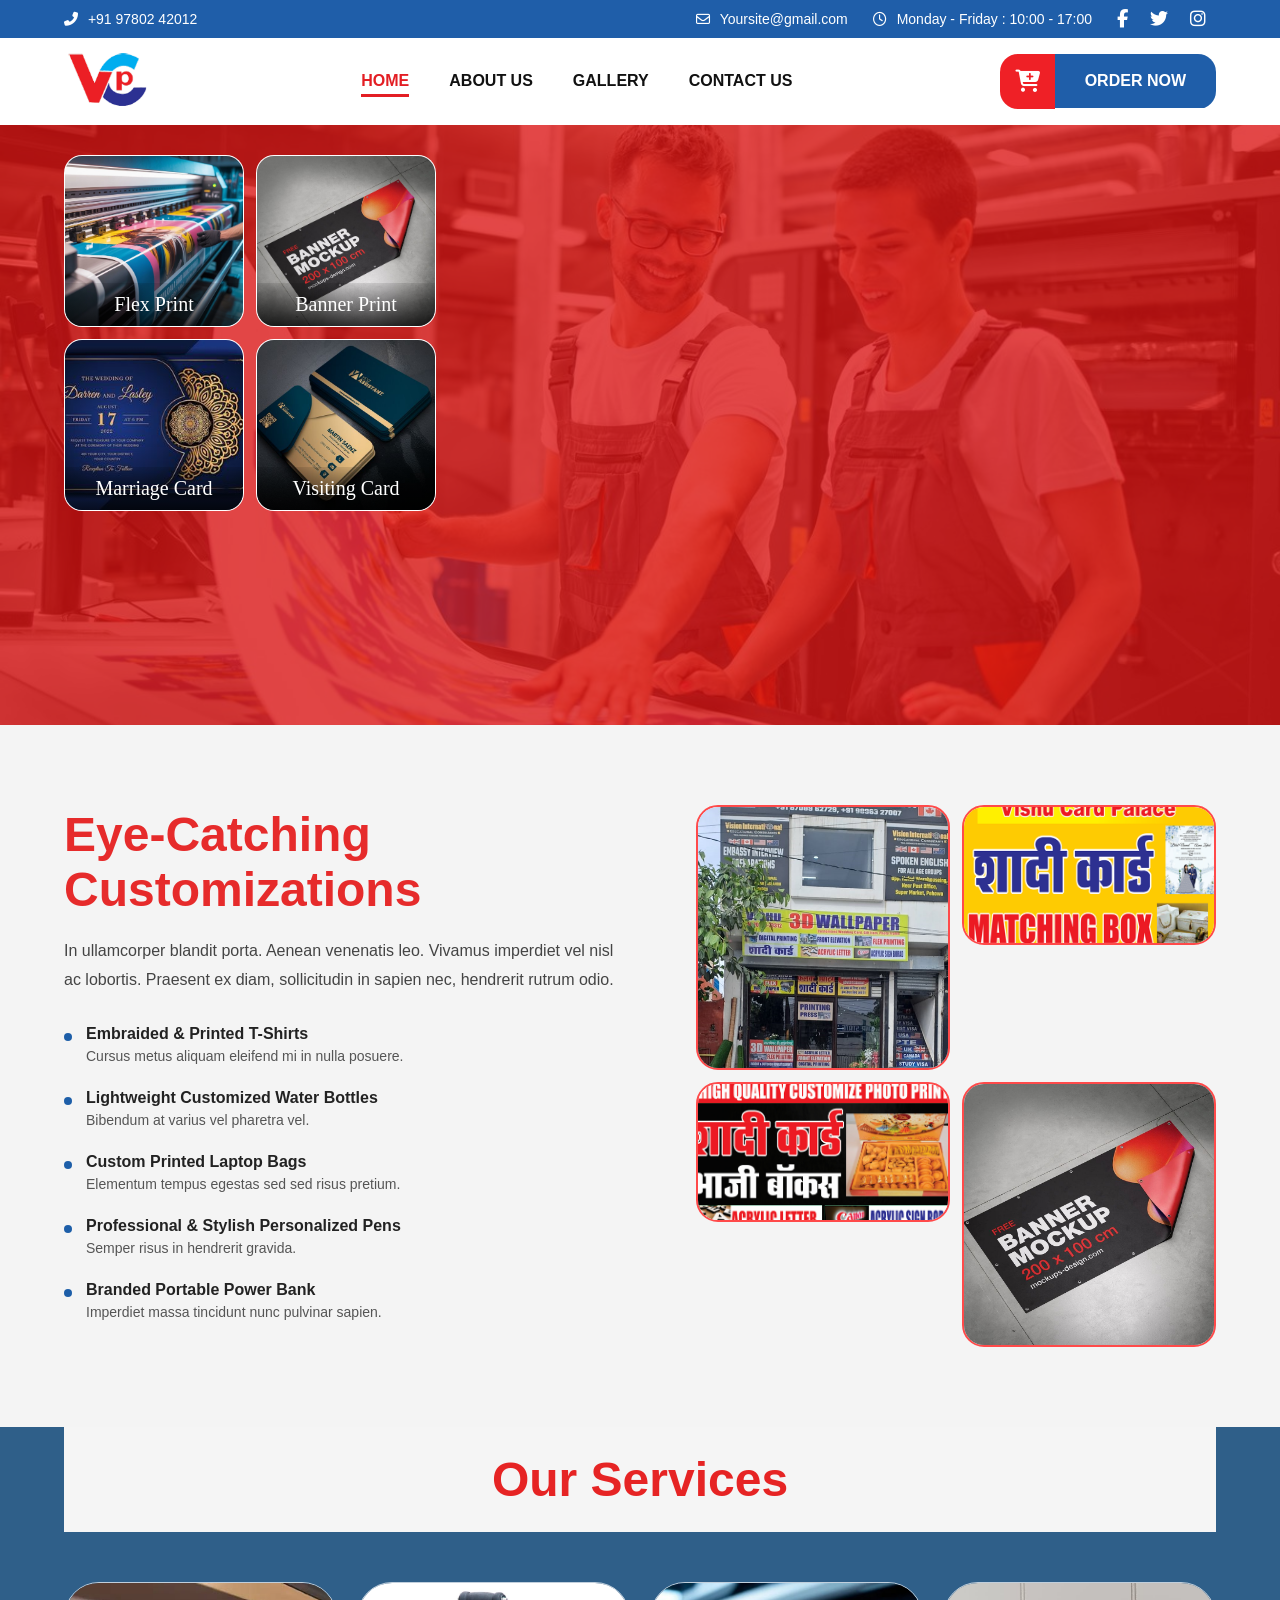
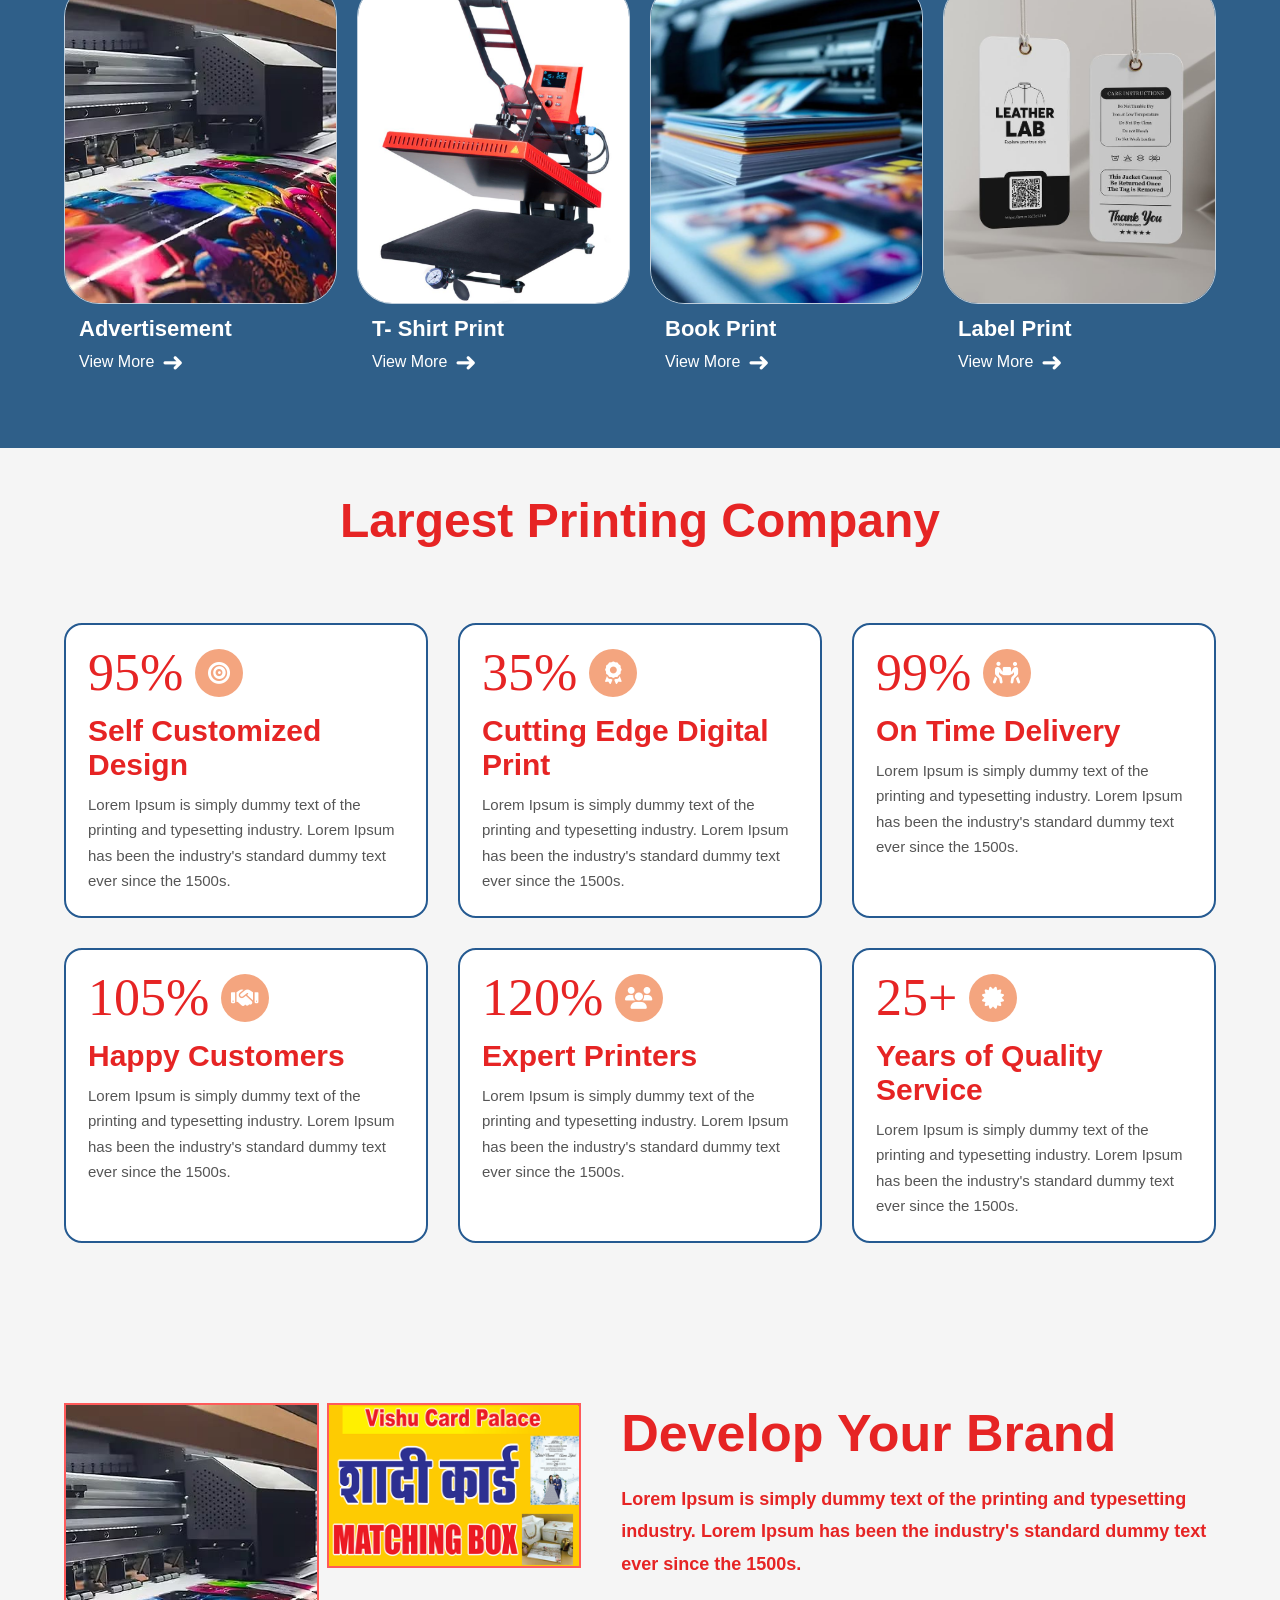
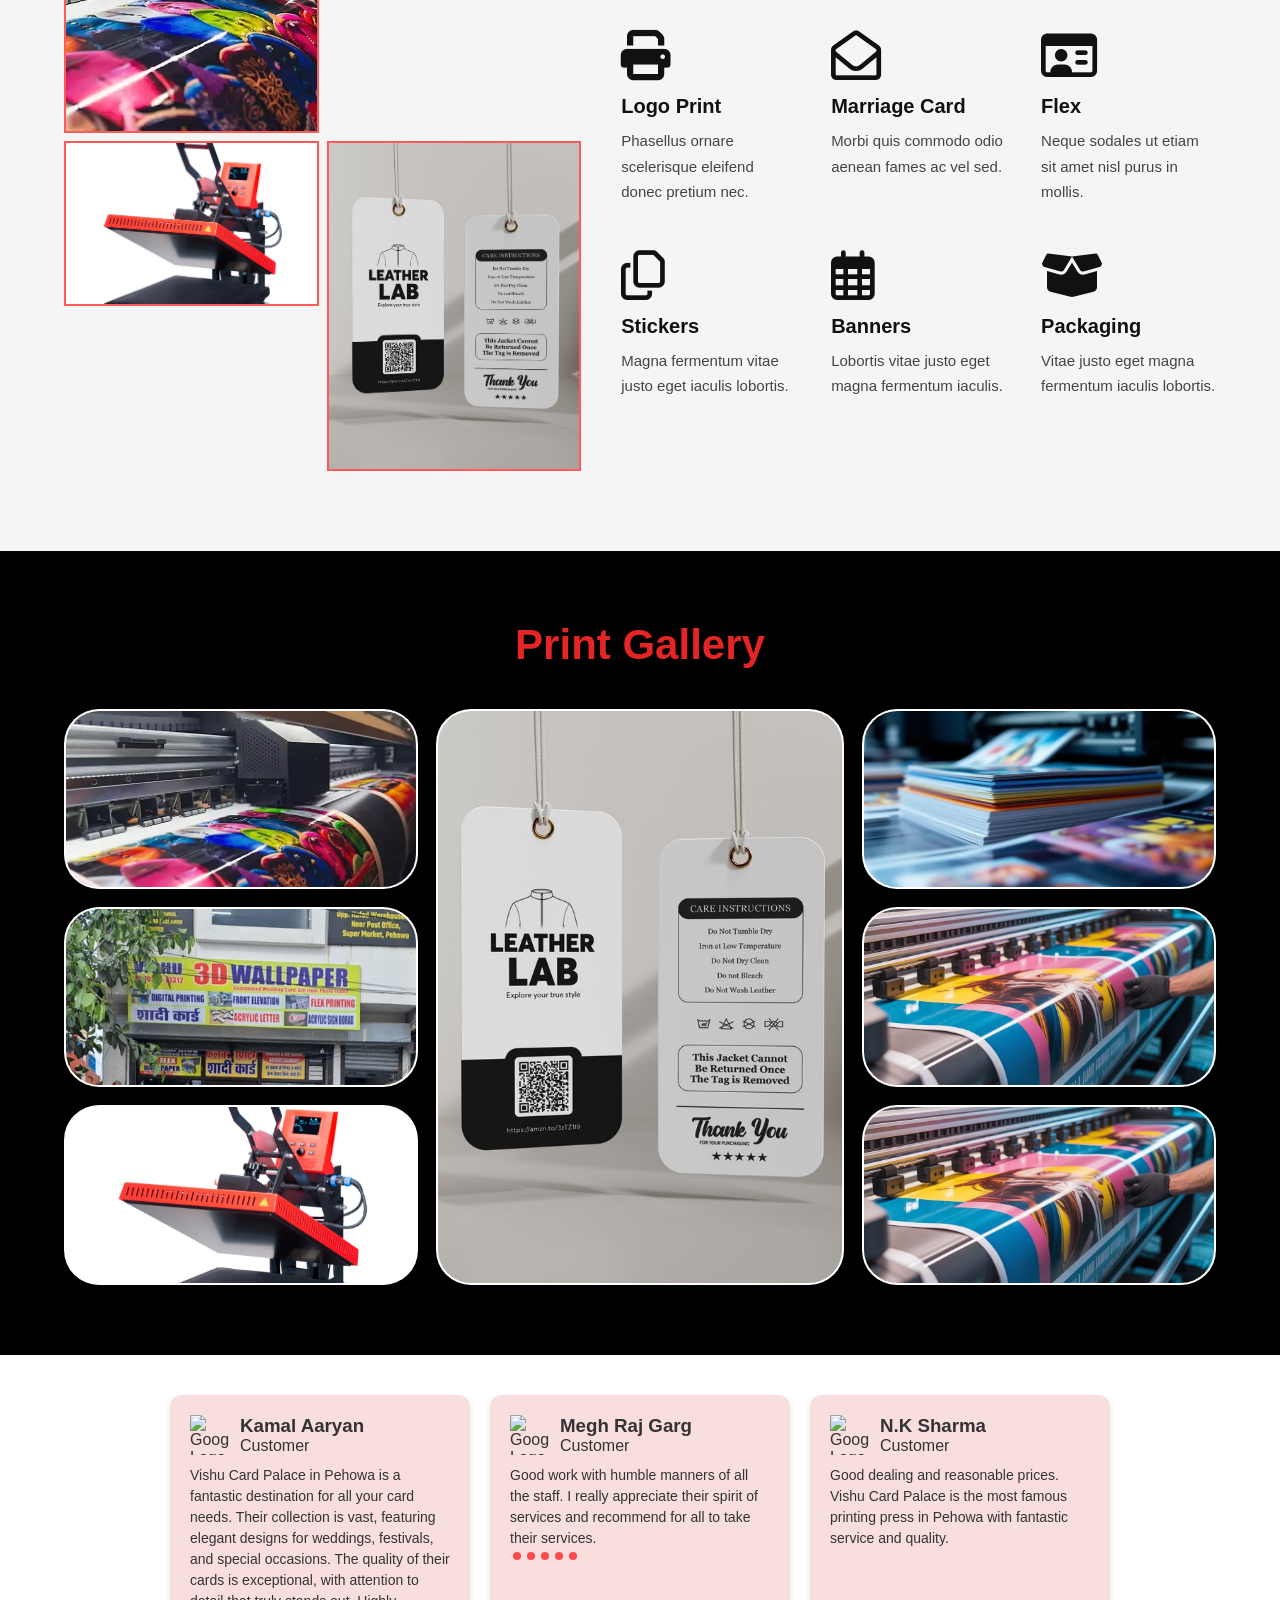
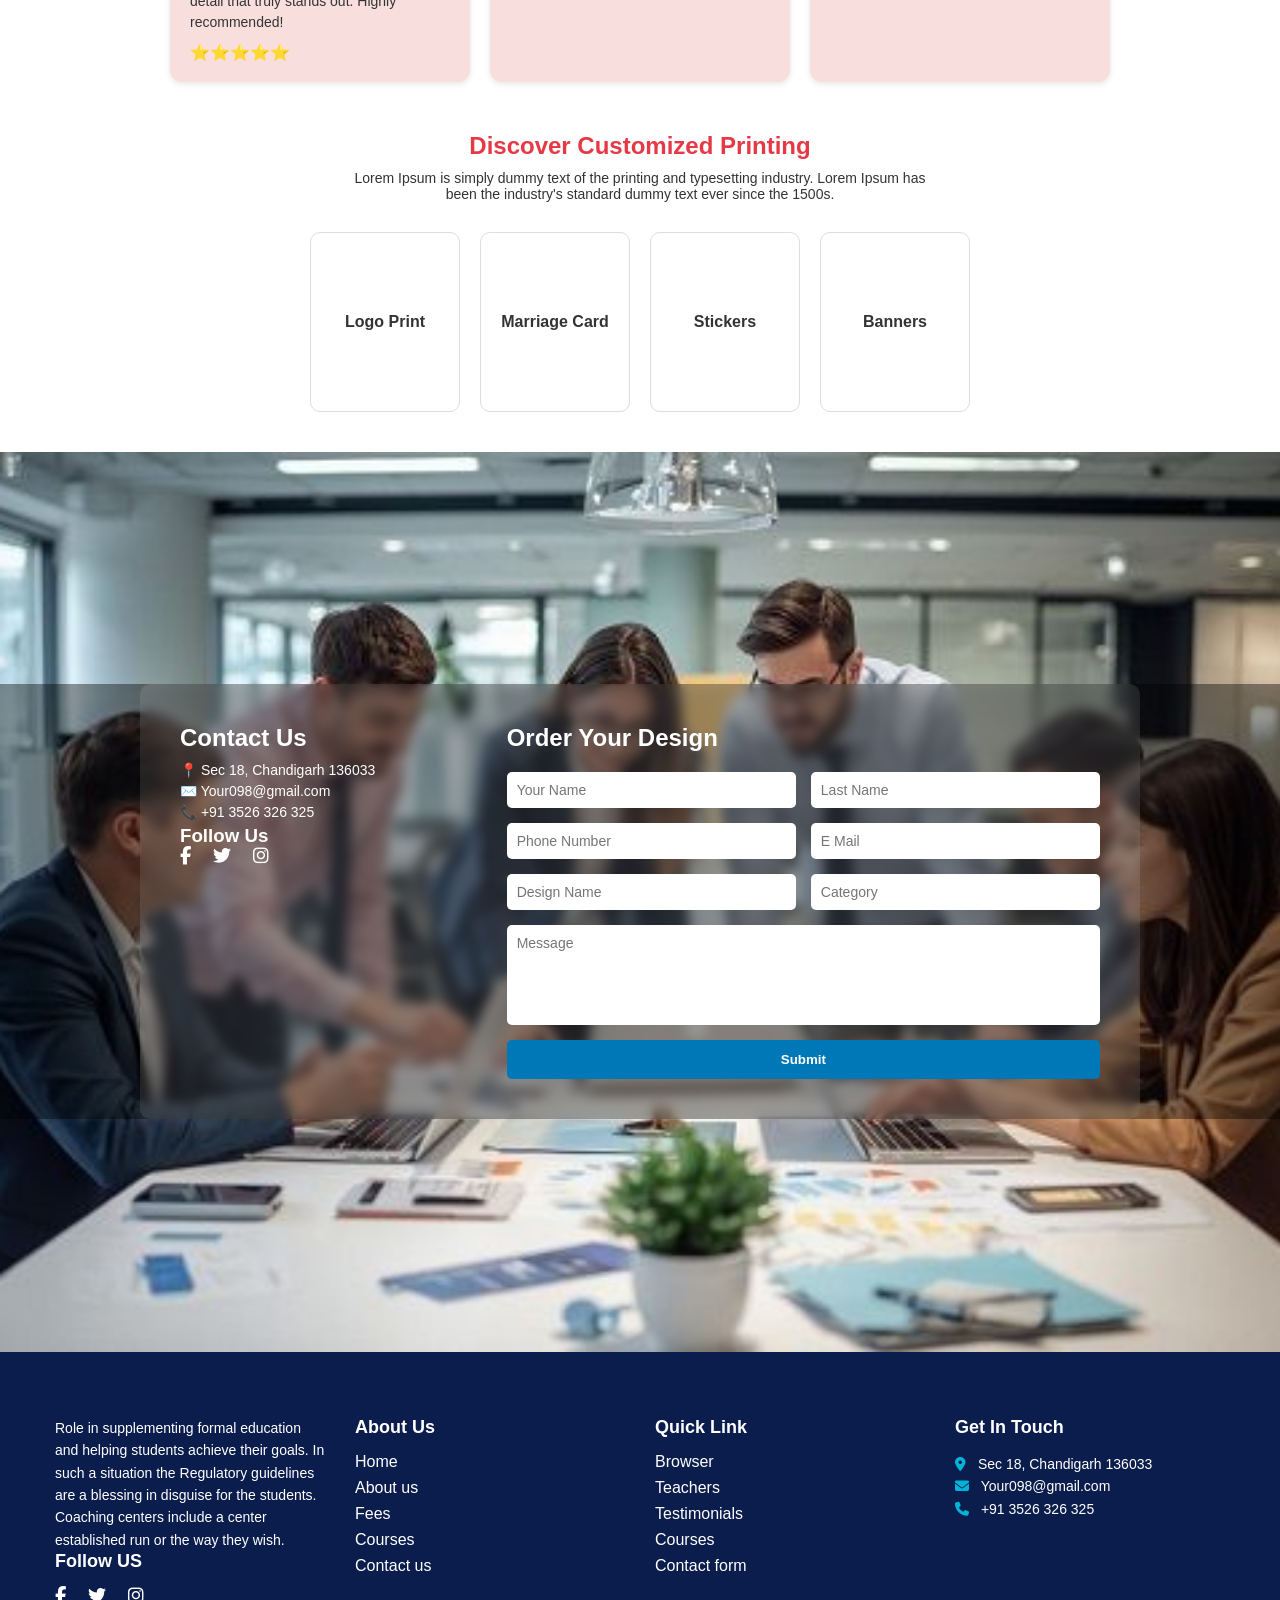
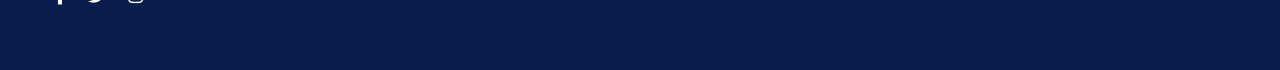
==== index.html @ 89103aa7 "Add files via upload" ====
<!DOCTYPE html>
<html lang="en">
<head>
    <meta charset="UTF-8">
    <meta name="viewport" content="width=device-width, initial-scale=1.0">
    <title>Vishu Card Palace </title>
    <link rel="stylesheet" href="./style.css">
    <link rel="stylesheet"href="https://cdnjs.cloudflare.com/ajax/libs/font-awesome/6.5.1/css/all.min.css">
</head>
<body>

        <!-- Top Bar -->
    <div class="top-bar">
        <div class="container">
            <div class="top-left">
                <span><i class="fas fa-phone-alt"></i> +91 97802 42012</span>
            </div>

            <div class="top-right">
                <span><i class="far fa-envelope"></i> Yoursite@gmail.com</span>
                <span><i class="far fa-clock"></i> Monday - Friday : 10:00 - 17:00</span>

                <div class="social-icons">
                    <a href="#"><i class="fab fa-facebook-f"></i></a>
                    <a href="#"><i class="fab fa-twitter"></i></a>
                    <a href="#"><i class="fab fa-instagram"></i></a>
                </div>
            </div>
        </div>
    </div>

    <!-- Navbar -->
    <header class="navbar">
        <div class="container">

            <!-- Logo -->
            <div class="logo">
                <img src="./main-logo.png" alt="Logo">
            </div>

            <!-- Navigation -->
            <nav>
                <ul class="nav-links">
                    <li><a href="#" class="active">HOME</a></li>
                    <li><a href="#">ABOUT US</a></li>
                    <li><a href="#">GALLERY</a></li>
                    <li><a href="#">CONTACT US</a></li>
                </ul>
            </nav>

            <!-- Order Button -->
            <a href="#" class="order-btn">
                <span class="cart-icon">
                    <i class="fas fa-cart-plus"></i>
                </span>
                <span>ORDER NOW</span>
            </a>

            <!-- Mobile Menu -->
            <div class="menu-toggle">
                <i class="fas fa-bars"></i>
            </div>

        </div>
    </header>




    
<!-- hero section  -->

<section class="hero">
    <div class="overlay"></div>

    <div class="hero-container">

        <div class="service-grid">

            <div class="service-card">
                <img src="./flex--img --- hero.jpg" alt="Print Flex">
                <div class="service-title">Flex Print</div>
            </div>

            <div class="service-card">
                <img src="./banner---img---hero.jpg" alt="Banner Print">
                <div class="service-title">Banner Print</div>
            </div>

            <div class="service-card">
                <img src="./marriage--img--hero.jpg" alt="Marriage Card">
                <div class="service-title">Marriage Card</div>
            </div>

            <div class="service-card">
                <img src="./visiting---card--hero.jpg" alt="Visiting Card">
                <div class="service-title">Visiting Card</div>
            </div>

        </div>

    </div>
</section>    


<!-- customization-section -->

<section class="customization-section">
    <div class="container">

        <!-- Left Content -->
        <div class="content-area">
            <h2>Eye-Catching Customizations</h2>

            <p>
                In ullamcorper blandit porta. Aenean venenatis leo. Vivamus
                imperdiet vel nisl ac lobortis. Praesent ex diam, sollicitudin
                in sapien nec, hendrerit rutrum odio.
            </p>

            <ul class="feature-list">
                <li>
                    <strong>Embraided & Printed T-Shirts</strong>
                    <span>Cursus metus aliquam eleifend mi in nulla posuere.</span>
                </li>

                <li>
                    <strong>Lightweight Customized Water Bottles</strong>
                    <span>Bibendum at varius vel pharetra vel.</span>
                </li>

                <li>
                    <strong>Custom Printed Laptop Bags</strong>
                    <span>Elementum tempus egestas sed sed risus pretium.</span>
                </li>

                <li>
                    <strong>Professional & Stylish Personalized Pens</strong>
                    <span>Semper risus in hendrerit gravida.</span>
                </li>

                <li>
                    <strong>Branded Portable Power Bank</strong>
                    <span>Imperdiet massa tincidunt nunc pulvinar sapien.</span>
                </li>
            </ul>
        </div>

        <!-- Right Images -->
        <div class="gallery-area">

            <div class="gallery-item tall">
                <img src="./img---101.png" alt="">
            </div>

            <div class="gallery-item">
                <img src="./img---102.png" alt="">
            </div>

            <div class="gallery-item">
                <img src="./img--103.png" alt="">
            </div>

            <div class="gallery-item tall">
                <img src="./banner---img---hero.jpg" alt="">
            </div>

        </div>

    </div>
</section>












<section class="services-section">
    <div class="container">

        <h2 class="section-title">Our Services</h2>

        <div class="services-grid">

            <!-- Service 1 -->
            <div class="service-item">
                <div class="service-image">
                    <img src="./img---903--adv.jpg" alt="Advertisement">
                </div>

                <div class="service-content">
                    <h3>Advertisement</h3>
                    <a href="#">
                        View More
                        <span>➜</span>
                    </a>
                </div>
            </div>

            <!-- Service 2 -->
            <div class="service-item">
                <div class="service-image">
                    <img src="./img---903--tshirt.jpg" alt="T-Shirt Print">
                </div>

                <div class="service-content">
                    <h3>T- Shirt Print</h3>
                    <a href="#">
                        View More
                        <span>➜</span>
                    </a>
                </div>
            </div>

            <!-- Service 3 -->
            <div class="service-item">
                <div class="service-image">
                    <img src="./img---904--book p.jpg" alt="Book Print">
                </div>

                <div class="service-content">
                    <h3>Book Print</h3>
                    <a href="#">
                        View More
                        <span>➜</span>
                    </a>
                </div>
            </div>

            <!-- Service 4 -->
            <div class="service-item">
                <div class="service-image">
                    <img src="./img---905-levell--.jpg" alt="Label Print">
                </div>

                <div class="service-content">
                    <h3>Label Print</h3>
                    <a href="#">
                        View More
                        <span>➜</span>
                    </a>
                </div>
            </div>

        </div>

    </div>
</section>













<section class="printing-company">
    <div class="container">

        <h2 class="section-title">Largest Printing Company</h2>

        <div class="stats-grid">

            <div class="stat-card">
                <div class="stat-top">
                    <span class="number">95%</span>
                    <div class="icon">
                        <i class="fas fa-bullseye"></i>
                    </div>
                </div>
                <h3>Self Customized Design</h3>
                <p>
                    Lorem Ipsum is simply dummy text of the printing and
                    typesetting industry. Lorem Ipsum has been the industry's
                    standard dummy text ever since the 1500s.
                </p>
            </div>

            <div class="stat-card">
                <div class="stat-top">
                    <span class="number">35%</span>
                    <div class="icon">
                        <i class="fas fa-award"></i>
                    </div>
                </div>
                <h3>Cutting Edge Digital Print</h3>
                <p>
                    Lorem Ipsum is simply dummy text of the printing and
                    typesetting industry. Lorem Ipsum has been the industry's
                    standard dummy text ever since the 1500s.
                </p>
            </div>

            <div class="stat-card">
                <div class="stat-top">
                    <span class="number">99%</span>
                    <div class="icon">
                        <i class="fas fa-people-carry-box"></i>
                    </div>
                </div>
                <h3>On Time Delivery</h3>
                <p>
                    Lorem Ipsum is simply dummy text of the printing and
                    typesetting industry. Lorem Ipsum has been the industry's
                    standard dummy text ever since the 1500s.
                </p>
            </div>

            <div class="stat-card">
                <div class="stat-top">
                    <span class="number">105%</span>
                    <div class="icon">
                        <i class="fas fa-handshake"></i>
                    </div>
                </div>
                <h3>Happy Customers</h3>
                <p>
                    Lorem Ipsum is simply dummy text of the printing and
                    typesetting industry. Lorem Ipsum has been the industry's
                    standard dummy text ever since the 1500s.
                </p>
            </div>

            <div class="stat-card">
                <div class="stat-top">
                    <span class="number">120%</span>
                    <div class="icon">
                        <i class="fas fa-users"></i>
                    </div>
                </div>
                <h3>Expert Printers</h3>
                <p>
                    Lorem Ipsum is simply dummy text of the printing and
                    typesetting industry. Lorem Ipsum has been the industry's
                    standard dummy text ever since the 1500s.
                </p>
            </div>

            <div class="stat-card">
                <div class="stat-top">
                    <span class="number">25+</span>
                    <div class="icon">
                        <i class="fas fa-certificate"></i>
                    </div>
                </div>
                <h3>Years of Quality Service</h3>
                <p>
                    Lorem Ipsum is simply dummy text of the printing and
                    typesetting industry. Lorem Ipsum has been the industry's
                    standard dummy text ever since the 1500s.
                </p>
            </div>

        </div>

    </div>
</section>






<section class="brand-dev-section">
    <div class="brand-dev-wrapper">

        <!-- Left Image Gallery -->
        <div class="brand-dev-gallery">

            <div class="brand-dev-gallery-box brand-dev-tall">
                <img src="./img---101--adv.jpg" alt="Shop">
            </div>

            <div class="brand-dev-gallery-box brand-dev-small">
                <img src="./img---102.png" alt="Marriage Card">
            </div>

            <div class="brand-dev-gallery-box brand-dev-small">
                <img src="./img---903--tshirt.jpg" alt="Printing">
            </div>

            <div class="brand-dev-gallery-box brand-dev-tall">
                <img src="./img---905-levell--.jpg" alt="Banner Print">
            </div>

        </div>

        <!-- Right Content -->
        <div class="brand-dev-content">

            <h2 class="brand-dev-title">Develop Your Brand</h2>

            <p class="brand-dev-desc">
                Lorem Ipsum is simply dummy text of the printing and
                typesetting industry. Lorem Ipsum has been the industry's
                standard dummy text ever since the 1500s.
            </p>

            <div class="brand-dev-features">

                <div class="brand-dev-item">
                    <div class="brand-dev-icon">
                        <i class="fas fa-print"></i>
                    </div>
                    <h4>Logo Print</h4>
                    <p>
                        Phasellus ornare scelerisque eleifend donec pretium nec.
                    </p>
                </div>

                <div class="brand-dev-item">
                    <div class="brand-dev-icon">
                        <i class="far fa-envelope-open"></i>
                    </div>
                    <h4>Marriage Card</h4>
                    <p>
                        Morbi quis commodo odio aenean fames ac vel sed.
                    </p>
                </div>

                <div class="brand-dev-item">
                    <div class="brand-dev-icon">
                        <i class="far fa-id-card"></i>
                    </div>
                    <h4>Flex</h4>
                    <p>
                        Neque sodales ut etiam sit amet nisl purus in mollis.
                    </p>
                </div>

                <div class="brand-dev-item">
                    <div class="brand-dev-icon">
                        <i class="far fa-copy"></i>
                    </div>
                    <h4>Stickers</h4>
                    <p>
                        Magna fermentum vitae justo eget iaculis lobortis.
                    </p>
                </div>

                <div class="brand-dev-item">
                    <div class="brand-dev-icon">
                        <i class="far fa-calendar-alt"></i>
                    </div>
                    <h4>Banners</h4>
                    <p>
                        Lobortis vitae justo eget magna fermentum iaculis.
                    </p>
                </div>

                <div class="brand-dev-item">
                    <div class="brand-dev-icon">
                        <i class="fas fa-box-open"></i>
                    </div>
                    <h4>Packaging</h4>
                    <p>
                        Vitae justo eget magna fermentum iaculis lobortis.
                    </p>
                </div>

            </div>

        </div>

    </div>
</section>










<section class="print-gallery-section">

    <div class="print-gallery-heading">
        <h2>Print Gallery</h2>
    </div>

    <div class="print-gallery-wrapper">

        <!-- Left Column -->
        <div class="gallery-card gallery-top-left">
            <img src="./img---101--adv.jpg" alt="">
        </div>

        <div class="gallery-card gallery-middle-left">
            <img src="./img---101.png" alt="">
        </div>

        <div class="gallery-card gallery-bottom-left">
            <img src="./img---903--tshirt.jpg" alt="">
        </div>

        <!-- Center Image -->
        <div class="gallery-card gallery-center">
            <img src="./img---905-levell--.jpg" alt="">
        </div>

        <!-- Right Column -->
        <div class="gallery-card gallery-top-right">
            <img src="./img---904--book p.jpg" alt="">
        </div>

        <div class="gallery-card gallery-middle-right">
            <img src="./flex--img --- hero.jpg" alt="">
        </div>

        <div class="gallery-card gallery-bottom-right">
            <img src="./flex--img --- hero.jpg" alt="">
        </div>

    </div>

</section>










<section class="testimonial-section">
  <div class="testimonial-container">
    <div class="testimonial-card">
      <div class="profile">
        <img src="https://upload.wikimedia.org/wikipedia/commons/5/53/Google_%22G%22_Logo.svg" alt="Google Logo">
        <div>
          <h3>Kamal Aaryan</h3>
          <p>Customer</p>
        </div>
      </div>
      <p class="review">
        Vishu Card Palace in Pehowa is a fantastic destination for all your card needs. Their collection is vast, featuring elegant designs for weddings, festivals, and special occasions. The quality of their cards is exceptional, with attention to detail that truly stands out. Highly recommended!
      </p>
      <div class="stars">⭐⭐⭐⭐⭐</div>
    </div>

    <div class="testimonial-card">
      <div class="profile">
        <img src="https://upload.wikimedia.org/wikipedia/commons/5/53/Google_%22G%22_Logo.svg" alt="Google Logo">
        <div>
          <h3>Megh Raj Garg</h3>
          <p>Customer</p>
        </div>
      </div>
      <p class="review">
        Good work with humble manners of all the staff. I really appreciate their spirit of services and recommend for all to take their services.
      </p>
      <div class="dots">
        <span></span><span></span><span></span><span></span><span></span>
      </div>
    </div>

    <div class="testimonial-card">
      <div class="profile">
        <img src="https://upload.wikimedia.org/wikipedia/commons/5/53/Google_%22G%22_Logo.svg" alt="Google Logo">
        <div>
          <h3>N.K Sharma</h3>
          <p>Customer</p>
        </div>
      </div>
      <p class="review">
        Good dealing and reasonable prices. Vishu Card Palace is the most famous printing press in Pehowa with fantastic service and quality.
      </p>
    </div>
  </div>

  <div class="printing-section">
    <h2>Discover Customized Printing</h2>
    <p class="desc">
      Lorem Ipsum is simply dummy text of the printing and typesetting industry. Lorem Ipsum has been the industry's standard dummy text ever since the 1500s.
    </p>

    <div class="printing-cards">
      <div class="print-card"><p>Logo Print</p></div>
      <div class="print-card"><p>Marriage Card</p></div>
      <div class="print-card"><p>Stickers</p></div>
      <div class="print-card"><p>Banners</p></div>
    </div>
  </div>
</section>








<section class="order-section">
  <div class="overlay">
    <div class="contact-form">
      <div class="contact-info">
        <h2>Contact Us</h2>
        <p>📍 Sec 18, Chandigarh 136033</p>
        <p>✉️ Your098@gmail.com</p>
        <p>📞 +91 3526 326 325</p>

        <h3>Follow Us</h3>
        <div class="social-icons">
          <i class="fab fa-facebook-f"></i>
          <i class="fab fa-twitter"></i>
          <i class="fab fa-instagram"></i>
        </div>
      </div>

      <div class="form-area">
        <h2>Order Your Design</h2>
        <form>
          <div class="row">
            <input type="text" placeholder="Your Name">
            <input type="text" placeholder="Last Name">
          </div>
          <div class="row">
            <input type="text" placeholder="Phone Number">
            <input type="email" placeholder="E Mail">
          </div>
          <div class="row">
            <input type="text" placeholder="Design Name">
            <input type="text" placeholder="Category">
          </div>
          <textarea placeholder="Message"></textarea>
          <button type="submit">Submit</button>
        </form>
      </div>
    </div>
  </div>
</section>

<!-- Font Awesome for icons -->
<script src="https://kit.fontawesome.com/a076d05399.js" crossorigin="anonymous"></script>





<footer class="footer">
  <div class="footer-container">
    
    <div class="footer-box about">
      <p>
        Role in supplementing formal education and helping students achieve their goals. 
        In such a situation the Regulatory guidelines are a blessing in disguise for the students. 
        Coaching centers include a center established run or the way they wish.
      </p>
      <h3>Follow US</h3>
      <div class="social-icons">
        <i class="fab fa-facebook-f"></i>
        <i class="fab fa-twitter"></i>
        <i class="fab fa-instagram"></i>
      </div>
    </div>

    <div class="footer-box links">
      <h3>About Us</h3>
      <ul>
        <li><a href="#">Home</a></li>
        <li><a href="#">About us</a></li>
        <li><a href="#">Fees</a></li>
        <li><a href="#">Courses</a></li>
        <li><a href="#">Contact us</a></li>
      </ul>
    </div>

    <div class="footer-box links">
      <h3>Quick Link</h3>
      <ul>
        <li><a href="#">Browser</a></li>
        <li><a href="#">Teachers</a></li>
        <li><a href="#">Testimonials</a></li>
        <li><a href="#">Courses</a></li>
        <li><a href="#">Contact form</a></li>
      </ul>
    </div>

    <div class="footer-box contact">
      <h3>Get In Touch</h3>
      <p><i class="fas fa-map-marker-alt"></i> Sec 18, Chandigarh 136033</p>
      <p><i class="fas fa-envelope"></i> Your098@gmail.com</p>
      <p><i class="fas fa-phone"></i> +91 3526 326 325</p>
    </div>

  </div>
</footer>








 




    




<script>
const menuBtn = document.querySelector('.menu-toggle');
const navLinks = document.querySelector('.nav-links');

menuBtn.addEventListener('click', () => {
    navLinks.classList.toggle('show');
});





</script>



</body>





</html>
---- style.css ----
* {
    margin: 0;
    padding: 0;
    box-sizing: border-box;
    font-family: Arial, sans-serif;
}

body {
    overflow-x: hidden;
}

/* Container */
.container {
    width: 90%;
    max-width: 1400px;
    margin: auto;
}

/* Top Bar */
.top-bar {
    background: #1f5ea9;
    color: #fff;
    font-size: 14px;
    padding: 10px 0;
}

.top-bar .container {
    display: flex;
    justify-content: space-between;
    align-items: center;
}

.top-left,
.top-right {
    display: flex;
    align-items: center;
    gap: 25px;
}

.top-right span {
    white-space: nowrap;
}

.top-bar i {
    margin-right: 6px;
}

.social-icons {
    display: flex;
    gap: 12px;
}

.social-icons a {
    color: #fff;
    text-decoration: none;
}

/* Navbar */
.navbar {
    background: #ffffff;
    padding: 12px 0;
}

.navbar .container {
    display: flex;
    justify-content: space-between;
    align-items: center;
}

.logo img {
    width: 90px;
}

/* Navigation */
.nav-links {
    display: flex;
    list-style: none;
    gap: 40px;
}

.nav-links a {
    text-decoration: none;
    color: #111;
    font-weight: 700;
    position: relative;
}

.nav-links a.active {
    color: #e31e24;
}

.nav-links a.active::after {
    content: "";
    position: absolute;
    bottom: -8px;
    left: 0;
    width: 100%;
    height: 3px;
    background: #e31e24;
}

/* Order Button */
.order-btn {
    display: flex;
    align-items: center;
    text-decoration: none;
    overflow: hidden;
    border-radius: 18px;
}

.cart-icon {
    background: #ef2026;
    color: #fff;
    width: 55px;
    height: 55px;
    display: flex;
    justify-content: center;
    align-items: center;
    font-size: 22px;
}

.order-btn span:last-child {
    background: #1f5ea9;
    color: #fff;
    padding: 18px 30px;
    font-weight: 600;
}

/* Mobile Menu */
.menu-toggle {
    display: none;
    font-size: 26px;
    cursor: pointer;
}

/* Responsive */
@media (max-width: 992px) {

    .top-bar .container {
        flex-direction: column;
        gap: 10px;
    }

    .top-right {
        flex-wrap: wrap;
        justify-content: center;
        gap: 12px;
    }

    .nav-links {
        gap: 20px;
    }

    .order-btn span:last-child {
        padding: 16px 20px;
    }
}

@media (max-width: 768px) {

    .navbar .container {
        flex-wrap: wrap;
    }

    .menu-toggle {
        display: block;
    }

    nav {
        width: 100%;
        order: 3;
    }

    .nav-links {
        flex-direction: column;
        align-items: center;
        display: none;
        padding-top: 20px;
    }

    .nav-links.show {
        display: flex;
    }

    .order-btn {
        margin-left: auto;
        margin-right: 15px;
    }

    .top-right,
    .top-left {
        justify-content: center;
        text-align: center;
        flex-wrap: wrap;
    }
}

@media (max-width: 576px) {

    .logo img {
        width: 100px;
    }

    .order-btn span:last-child {
        padding: 14px 18px;
        font-size: 14px;
    }

    .cart-icon {
        width: 48px;
        height: 48px;
    }

    .top-bar {
        font-size: 12px;
    }
}

/* HERO SECTION */
.hero {
    position: relative;
    min-height: 600px;
    background: url("./hero--img---.jpg") center center/cover no-repeat;
    overflow: hidden;
}

/* RED OVERLAY */
.hero::before {
    content: "";
    position: absolute;
    inset: 0;
    background: rgba(220, 20, 20, 0.78);
    z-index: 1;
}

.hero-container {
    position: relative;
    z-index: 2;
    width: 90%;
    max-width: 1200px;
    margin: auto;
    padding: 30px 0;
}

/* SERVICE GRID */
.service-grid {
    display: grid;
    grid-template-columns: repeat(2, 180px);
    gap: 12px;
    width: fit-content;
}

/* CARD */
.service-card {
    position: relative;
    border-radius: 18px;
    overflow: hidden;
    border: 1px solid rgba(255,255,255,.7);
    background: #fff;
    transition: .3s;
}

.service-card:hover {
    transform: translateY(-5px);
}

.service-card img {
    width: 100%;
    height: 170px;
    object-fit: cover;
    display: block;
}

/* TITLE */
.service-title {
    position: absolute;
    left: 0;
    right: 0;
    bottom: 0;
    color: #fff;
    text-align: center;
    padding: 10px;
    font-size: 20px;
    font-family: Georgia, serif;
    background: linear-gradient(
        to top,
        rgba(0,0,0,.75),
        rgba(0,0,0,.1)
    );
}

/* TABLET */
@media (max-width: 992px) {

    .hero {
        min-height: auto;
        padding: 40px 0;
    }

    .service-grid {
        grid-template-columns: repeat(2, 160px);
        justify-content: center;
    }

    .service-card img {
        height: 150px;
    }
}

/* MOBILE */
@media (max-width: 576px) {

    .hero-container {
        display: flex;
        justify-content: center;
    }

    .service-grid {
        grid-template-columns: 1fr;
        width: 100%;
        max-width: 280px;
    }

    .service-card img {
        height: 200px;
    }

    .service-title {
        font-size: 18px;
    }
}


/* =========================
   CUSTOMIZATION SECTION
========================= */

.customization-section {
    background: #f4f4f4;
    padding: 80px 0;
}

.container {
    width: 90%;
    max-width: 1300px;
    margin: auto;
}

.customization-section .container {
    display: flex;
    align-items: center;
    justify-content: space-between;
    gap: 60px;
}

/* LEFT SIDE */

.content-area {
    flex: 1;
    max-width: 550px;
}

.content-area h2 {
    font-size: 48px;
    color: #e62b2b;
    margin-bottom: 20px;
    font-weight: 700;
}

.content-area p {
    color: #444;
    line-height: 1.8;
    margin-bottom: 30px;
}

.feature-list {
    list-style: none;
}

.feature-list li {
    position: relative;
    padding-left: 22px;
    margin-bottom: 22px;
}

.feature-list li::before {
    content: "";
    position: absolute;
    left: 0;
    top: 8px;
    width: 8px;
    height: 8px;
    background: #1d5ea8;
    border-radius: 50%;
}

.feature-list strong {
    display: block;
    color: #222;
    font-size: 16px;
    margin-bottom: 3px;
}

.feature-list span {
    color: #555;
    font-size: 14px;
    line-height: 1.5;
}

/* RIGHT SIDE */

.gallery-area {
    flex: 1;
    display: grid;
    grid-template-columns: repeat(2, 1fr);
    gap: 12px;
    max-width: 520px;
}

.gallery-item {
    overflow: hidden;
    border-radius: 22px;
    border: 2px solid #ff4a4a;
    background: #fff;
}

.gallery-item img {
    width: 100%;
    height: 100%;
    object-fit: cover;
    display: block;
}

/* Image Heights */

.gallery-item.tall {
    height: 265px;
}

.gallery-item:not(.tall) {
    height: 140px;
}

/* Hover Effect */

.gallery-item img {
    transition: .4s;
}

.gallery-item:hover img {
    transform: scale(1.05);
}

/* =========================
   TABLET
========================= */

@media (max-width: 991px) {

    .customization-section .container {
        flex-direction: column;
        gap: 50px;
    }

    .content-area {
        max-width: 100%;
    }

    .gallery-area {
        width: 100%;
        max-width: 650px;
    }

    .content-area h2 {
        font-size: 40px;
    }
}

/* =========================
   MOBILE
========================= */

@media (max-width: 576px) {

    .customization-section {
        padding: 60px 0;
    }

    .content-area h2 {
        font-size: 32px;
        text-align: center;
    }

    .content-area p {
        text-align: center;
    }

    .gallery-area {
        grid-template-columns: 1fr;
    }

    .gallery-item,
    .gallery-item.tall {
        height: 240px;
    }

    .feature-list li {
        padding-left: 18px;
    }
}







/* =========================
   SERVICES SECTION
========================= */

.services-section {
    background: #2f5f89;
    padding: 60px 0 70px;
}

.container {
    width: 90%;
    max-width: 1300px;
    margin: auto;
}

.section-title {
    text-align: center;
    color: #e92a2a;
    font-size: 42px;
    font-weight: 700;
    margin-bottom: 50px;
    background: #f5f5f5;
    padding: 25px;
    margin-top: -60px;
}

/* GRID */

.services-grid {
    display: grid;
    grid-template-columns: repeat(4, 1fr);
    gap: 20px;
    align-items: start;
}

/* CARD */

.service-item {
    display: flex;
    flex-direction: column;
}

/* IMAGE */

.service-image {
    overflow: hidden;
    border-radius: 35px;
    border: 1px solid rgba(255,255,255,.7);
}

.service-image img {
    width: 100%;
    height: 320px;
    object-fit: cover;
    display: block;
    transition: .4s;
}

.service-item:hover .service-image img {
    transform: scale(1.05);
}

/* CONTENT */

.service-content {
    padding: 12px 15px 0;
}

.service-content h3 {
    color: #fff;
    font-size: 22px;
    font-weight: 700;
    margin-bottom: 5px;
}

.service-content a {
    color: #fff;
    text-decoration: none;
    font-size: 16px;
    display: inline-flex;
    align-items: center;
    gap: 8px;
}

.service-content a span {
    font-size: 26px;
    transition: .3s;
}

.service-content a:hover span {
    transform: translateX(5px);
}

/* =========================
   TABLET
========================= */

@media (max-width: 991px) {

    .services-grid {
        grid-template-columns: repeat(2, 1fr);
    }

    .service-image img {
        height: 300px;
    }

    .section-title {
        font-size: 34px;
    }
}

/* =========================
   MOBILE
========================= */

@media (max-width: 576px) {

    .services-section {
        padding: 40px 0 50px;
    }

    .services-grid {
        grid-template-columns: 1fr;
        gap: 30px;
    }

    .service-image img {
        height: 280px;
    }

    .section-title {
        font-size: 28px;
        padding: 18px;
        margin-bottom: 30px;
    }

    .service-content {
        text-align: center;
    }

    .service-content h3 {
        font-size: 20px;
    }
}



/* ==========================
   PRINTING COMPANY SECTION
========================== */

.printing-company {
    padding: 80px 0;
    background: #f5f5f5;
}

.container {
    width: 90%;
    max-width: 1200px;
    margin: auto;
}

.section-title {
    text-align: center;
    color: #e62424;
    font-size: 48px;
    font-weight: 700;
    margin-bottom: 50px;
}

/* GRID */

.stats-grid {
    display: grid;
    grid-template-columns: repeat(3, 1fr);
    gap: 30px;
}

/* CARD */

.stat-card {
    background: #fff;
    border: 2px solid #255a91;
    border-radius: 18px;
    padding: 22px;
    transition: .3s ease;
}

.stat-card:hover {
    transform: translateY(-5px);
    box-shadow: 0 10px 25px rgba(0,0,0,.08);
}

/* TOP AREA */

.stat-top {
    display: flex;
    align-items: center;
    gap: 12px;
    margin-bottom: 15px;
}

.number {
    color: #e62424;
    font-size: 52px;
    line-height: 1;
    font-weight: 300;
    font-family: Georgia, serif;
}

.icon {
    width: 48px;
    height: 48px;
    border-radius: 50%;
    background: #f4a57f;
    display: flex;
    align-items: center;
    justify-content: center;
    color: #fff;
    font-size: 22px;
}

/* CONTENT */

.stat-card h3 {
    color: #e62424;
    font-size: 30px;
    margin-bottom: 10px;
    font-weight: 700;
}

.stat-card p {
    color: #555;
    line-height: 1.7;
    font-size: 15px;
}

/* ==========================
   TABLET
========================== */

@media (max-width: 992px) {

    .stats-grid {
        grid-template-columns: repeat(2, 1fr);
    }

    .section-title {
        font-size: 38px;
    }

    .stat-card h3 {
        font-size: 24px;
    }
}

/* ==========================
   MOBILE
========================== */

@media (max-width: 576px) {

    .printing-company {
        padding: 60px 0;
    }

    .stats-grid {
        grid-template-columns: 1fr;
        gap: 20px;
    }

    .section-title {
        font-size: 30px;
        margin-bottom: 35px;
    }

    .number {
        font-size: 40px;
    }

    .icon {
        width: 42px;
        height: 42px;
        font-size: 18px;
    }

    .stat-card {
        padding: 18px;
    }

    .stat-card h3 {
        font-size: 22px;
    }

    .stat-card p {
        font-size: 14px;
    }
}






/* ============================
   DEVELOP YOUR BRAND SECTION
============================ */

.brand-dev-section {
    padding: 80px 0;
    background: #f5f5f5;
}

.brand-dev-wrapper {
    width: 90%;
    max-width: 1300px;
    margin: 0 auto;
    display: flex;
    gap: 40px;
    align-items: flex-start;
}

/* ============================
   LEFT GALLERY
============================ */

.brand-dev-gallery {
    flex: 1;
    display: grid;
    grid-template-columns: repeat(2, 1fr);
    gap: 8px;
}

.brand-dev-gallery-box {
    overflow: hidden;
    border: 2px solid #ff5a5a;
}

.brand-dev-gallery-box img {
    width: 100%;
    height: 100%;
    object-fit: cover;
    display: block;
    transition: 0.4s ease;
}

.brand-dev-gallery-box:hover img {
    transform: scale(1.05);
}

.brand-dev-tall {
    height: 330px;
}

.brand-dev-small {
    height: 165px;
}

/* ============================
   RIGHT CONTENT
============================ */

.brand-dev-content {
    flex: 1.15;
}

.brand-dev-title {
    font-size: 52px;
    font-weight: 700;
    color: #e62424;
    margin-bottom: 20px;
}

.brand-dev-desc {
    color: #e62424;
    font-size: 18px;
    line-height: 1.8;
    font-weight: 600;
    margin-bottom: 50px;
}

/* ============================
   FEATURES GRID
============================ */

.brand-dev-features {
    display: grid;
    grid-template-columns: repeat(3, 1fr);
    gap: 45px 35px;
}

.brand-dev-item {
    transition: 0.3s;
}

.brand-dev-item:hover {
    transform: translateY(-5px);
}

.brand-dev-icon {
    margin-bottom: 15px;
}

.brand-dev-icon i {
    font-size: 50px;
    color: #111;
}

.brand-dev-item h4 {
    font-size: 20px;
    font-weight: 700;
    color: #111;
    margin-bottom: 10px;
}

.brand-dev-item p {
    color: #444;
    line-height: 1.7;
    font-size: 15px;
}

/* ============================
   LARGE TABLET
============================ */

@media (max-width: 1024px) {

    .brand-dev-wrapper {
        flex-direction: column;
    }

    .brand-dev-content {
        width: 100%;
    }

    .brand-dev-title {
        font-size: 42px;
    }

    .brand-dev-features {
        grid-template-columns: repeat(2, 1fr);
    }
}

/* ============================
   TABLET
============================ */

@media (max-width: 768px) {

    .brand-dev-title {
        font-size: 36px;
        text-align: center;
    }

    .brand-dev-desc {
        text-align: center;
    }

    .brand-dev-features {
        gap: 30px;
    }
}

/* ============================
   MOBILE
============================ */

@media (max-width: 576px) {

    .brand-dev-section {
        padding: 60px 0;
    }

    .brand-dev-gallery {
        grid-template-columns: 1fr;
    }

    .brand-dev-gallery-box,
    .brand-dev-tall,
    .brand-dev-small {
        height: 250px;
    }

    .brand-dev-title {
        font-size: 30px;
        margin-bottom: 15px;
    }

    .brand-dev-desc {
        font-size: 16px;
        margin-bottom: 35px;
    }

    .brand-dev-features {
        grid-template-columns: 1fr;
        gap: 25px;
    }

    .brand-dev-item {
        text-align: center;
    }

    .brand-dev-icon i {
        font-size: 42px;
    }

    .brand-dev-item h4 {
        font-size: 22px;
    }
}



/* ====================================
   PRINT GALLERY SECTION
==================================== */

.print-gallery-section {
    padding: 70px 0;
    background: #000;
    position: relative;
}

.print-gallery-section::before {
    content: "";
    position: absolute;
    inset: 0;
    background: url("images/gallery-bg.jpg") center/cover no-repeat;
    opacity: .25;
}

.print-gallery-heading {
    position: relative;
    z-index: 2;
    text-align: center;
    margin-bottom: 40px;
}

.print-gallery-heading h2 {
    color: #e52525;
    font-size: 42px;
    font-weight: 700;
}

/* Gallery Grid */

.print-gallery-wrapper {
    position: relative;
    z-index: 2;

    width: 90%;
    max-width: 1300px;
    margin: auto;

    display: grid;

    grid-template-columns:
        minmax(220px, 1fr)
        minmax(280px, 1.15fr)
        minmax(220px, 1fr);

    grid-template-rows:
        180px
        180px
        180px;

    gap: 18px;
}

/* Grid Placement */

.gallery-top-left {
    grid-column: 1;
    grid-row: 1;
}

.gallery-middle-left {
    grid-column: 1;
    grid-row: 2;
}

.gallery-bottom-left {
    grid-column: 1;
    grid-row: 3;
}

.gallery-center {
    grid-column: 2;
    grid-row: 1 / span 3;
}

.gallery-top-right {
    grid-column: 3;
    grid-row: 1;
}

.gallery-middle-right {
    grid-column: 3;
    grid-row: 2;
}

.gallery-bottom-right {
    grid-column: 3;
    grid-row: 3;
}

/* Cards */

.gallery-card {
    overflow: hidden;
    border-radius: 35px;
    border: 2px solid rgba(255,255,255,.9);
    background: #fff;
}

.gallery-card img {
    width: 100%;
    height: 100%;
    object-fit: cover;
    display: block;
    transition: .4s ease;
}

.gallery-card:hover img {
    transform: scale(1.08);
}

/* ==========================
   TABLET
========================== */

@media (max-width: 991px) {

    .print-gallery-wrapper {

        grid-template-columns:
            repeat(2, 1fr);

        grid-template-rows:
            250px
            250px
            250px
            250px;
    }

    .gallery-center {
        grid-column: 1 / span 2;
        grid-row: 1;
    }

    .gallery-top-left {
        grid-column: 1;
        grid-row: 2;
    }

    .gallery-top-right {
        grid-column: 2;
        grid-row: 2;
    }

    .gallery-middle-left {
        grid-column: 1;
        grid-row: 3;
    }

    .gallery-middle-right {
        grid-column: 2;
        grid-row: 3;
    }

    .gallery-bottom-left {
        grid-column: 1;
        grid-row: 4;
    }

    .gallery-bottom-right {
        grid-column: 2;
        grid-row: 4;
    }
}

/* ==========================
   MOBILE
========================== */

@media (max-width: 576px) {

    .print-gallery-section {
        padding: 50px 0;
    }

    .print-gallery-heading h2 {
        font-size: 30px;
    }

    .print-gallery-wrapper {
        grid-template-columns: 1fr;
        grid-template-rows: none;
    }

    .gallery-card,
    .gallery-center,
    .gallery-top-left,
    .gallery-middle-left,
    .gallery-bottom-left,
    .gallery-top-right,
    .gallery-middle-right,
    .gallery-bottom-right {
        grid-column: auto;
        grid-row: auto;
        height: 260px;
    }

    .gallery-card {
        border-radius: 25px;
    }
}






body {
  font-family: 'Poppins', sans-serif;
  margin: 0;
  padding: 0;
  background: #fff;
  color: #333;
}

.testimonial-section {
  padding: 40px 20px;
  text-align: center;
}

.testimonial-container {
  display: flex;
  flex-wrap: wrap;
  justify-content: center;
  gap: 20px;
}

.testimonial-card {
  background: #f9dede;
  border-radius: 12px;
  padding: 20px;
  width: 300px;
  box-shadow: 0 2px 6px rgba(0,0,0,0.1);
  text-align: left;
}

.profile {
  display: flex;
  align-items: center;
  gap: 10px;
}

.profile img {
  width: 40px;
  height: 40px;
}

.review {
  font-size: 14px;
  margin-top: 10px;
  line-height: 1.5;
}

.stars {
  color: #ff4b4b;
  margin-top: 10px;
}

.dots span {
  display: inline-block;
  width: 8px;
  height: 8px;
  background: #ff4b4b;
  border-radius: 50%;
  margin: 3px;
}

.printing-section {
  margin-top: 50px;
}

.printing-section h2 {
  color: #e63946;
  font-size: 24px;
  font-weight: 700;
}

.printing-section .desc {
  font-size: 14px;
  max-width: 600px;
  margin: 10px auto 30px;
}

.printing-cards {
  display: flex;
  flex-wrap: wrap;
  justify-content: center;
  gap: 20px;
}

.print-card {
  width: 150px;
  height: 180px;
  border: 1px solid #ddd;
  border-radius: 10px;
  display: flex;
  align-items: center;
  justify-content: center;
  font-weight: 600;
  transition: 0.3s;
}

.print-card:hover {
  background: #e63946;
  color: #fff;
  transform: scale(1.05);
}

/* Responsive */
@media (max-width: 768px) {
  .testimonial-card {
    width: 90%;
  }

  .print-card {
    width: 45%;
  }
}

@media (max-width: 480px) {
  .print-card {
    width: 80%;
  }
}









.order-section {
  background: url('./contact----info---.jpg') center/cover no-repeat;
  position: relative;
  min-height: 100vh;
  display: flex;
  align-items: center;
  justify-content: center;
}

.overlay {
  background: rgba(0, 0, 0, 0.4);
  width: 100%;
  height: 100%;
  display: flex;
  align-items: center;
  justify-content: center;
}

.contact-form {
  display: flex;
  flex-wrap: wrap;
  background: rgba(255, 255, 255, 0.1);
  backdrop-filter: blur(6px);
  padding: 40px;
  border-radius: 10px;
  width: 90%;
  max-width: 1000px;
  color: #fff;
}

.contact-info {
  flex: 1;
  min-width: 250px;
  margin-right: 30px;
}

.contact-info h2 {
  margin-bottom: 10px;
  color: #fff;
}

.contact-info p {
  margin: 5px 0;
  font-size: 14px;
}

.social-icons i {
  font-size: 18px;
  margin-right: 10px;
  cursor: pointer;
  transition: 0.3s;
}

.social-icons i:hover {
  color: #00b4d8;
}

.form-area {
  flex: 2;
  min-width: 300px;
}

.form-area h2 {
  margin-bottom: 20px;
  color: #fff;
}

form {
  display: flex;
  flex-direction: column;
}

.row {
  display: flex;
  gap: 15px;
  margin-bottom: 15px;
}

input, textarea {
  width: 100%;
  padding: 10px;
  border: none;
  border-radius: 5px;
  outline: none;
  font-size: 14px;
}

textarea {
  height: 100px;
  resize: none;
  margin-bottom: 15px;
}

button {
  background: #0077b6;
  color: #fff;
  border: none;
  padding: 12px;
  border-radius: 5px;
  cursor: pointer;
  font-weight: 600;
  transition: 0.3s;
}

button:hover {
  background: #023e8a;
}

/* Responsive */
@media (max-width: 768px) {
  .contact-form {
    flex-direction: column;
    text-align: center;
  }

  .contact-info {
    margin-right: 0;
    margin-bottom: 20px;
  }

  .row {
    flex-direction: column;
  }
}





.footer {
  background-color: #0b1d4d;
  color: #fff;
  padding: 50px 20px;
}

.footer-container {
  display: flex;
  flex-wrap: wrap;
  justify-content: space-between;
  max-width: 1200px;
  margin: auto;
}

.footer-box {
  flex: 1;
  min-width: 220px;
  margin: 15px;
}

.footer-box h3 {
  font-size: 18px;
  margin-bottom: 15px;
  color: #fff;
}

.footer-box p {
  font-size: 14px;
  line-height: 1.6;
}

.footer-box ul {
  list-style: none;
  padding: 0;
}

.footer-box ul li {
  margin-bottom: 8px;
}

.footer-box ul li a {
  color: #fff;
  text-decoration: none;
  transition: 0.3s;
}

.footer-box ul li a:hover {
  color: #00b4d8;
}

.social-icons i {
  font-size: 18px;
  margin-right: 10px;
  cursor: pointer;
  transition: 0.3s;
}

.social-icons i:hover {
  color: #00b4d8;
}

.contact p i {
  margin-right: 8px;
  color: #00b4d8;
}

/* Responsive */
@media (max-width: 768px) {
  .footer-container {
    flex-direction: column;
    text-align: center;
  }

  .footer-box {
    margin: 20px 0;
  }
}
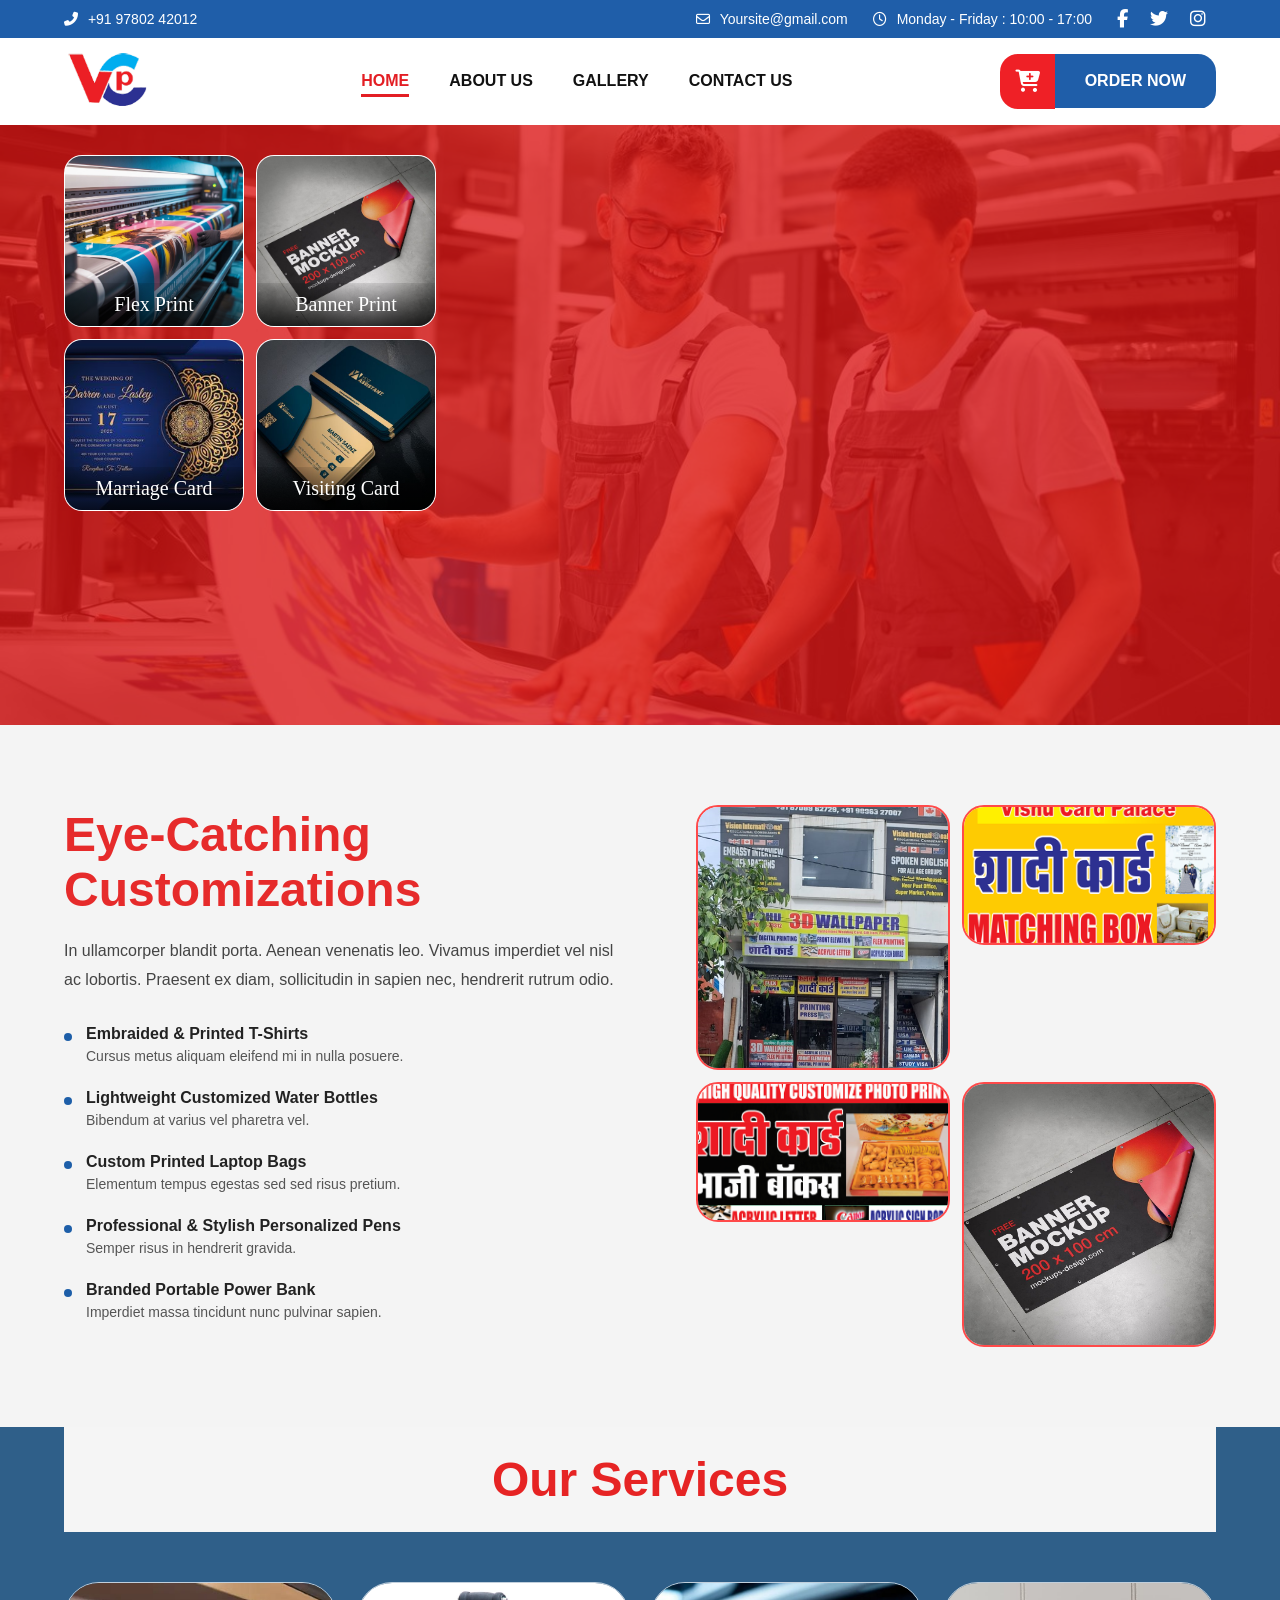
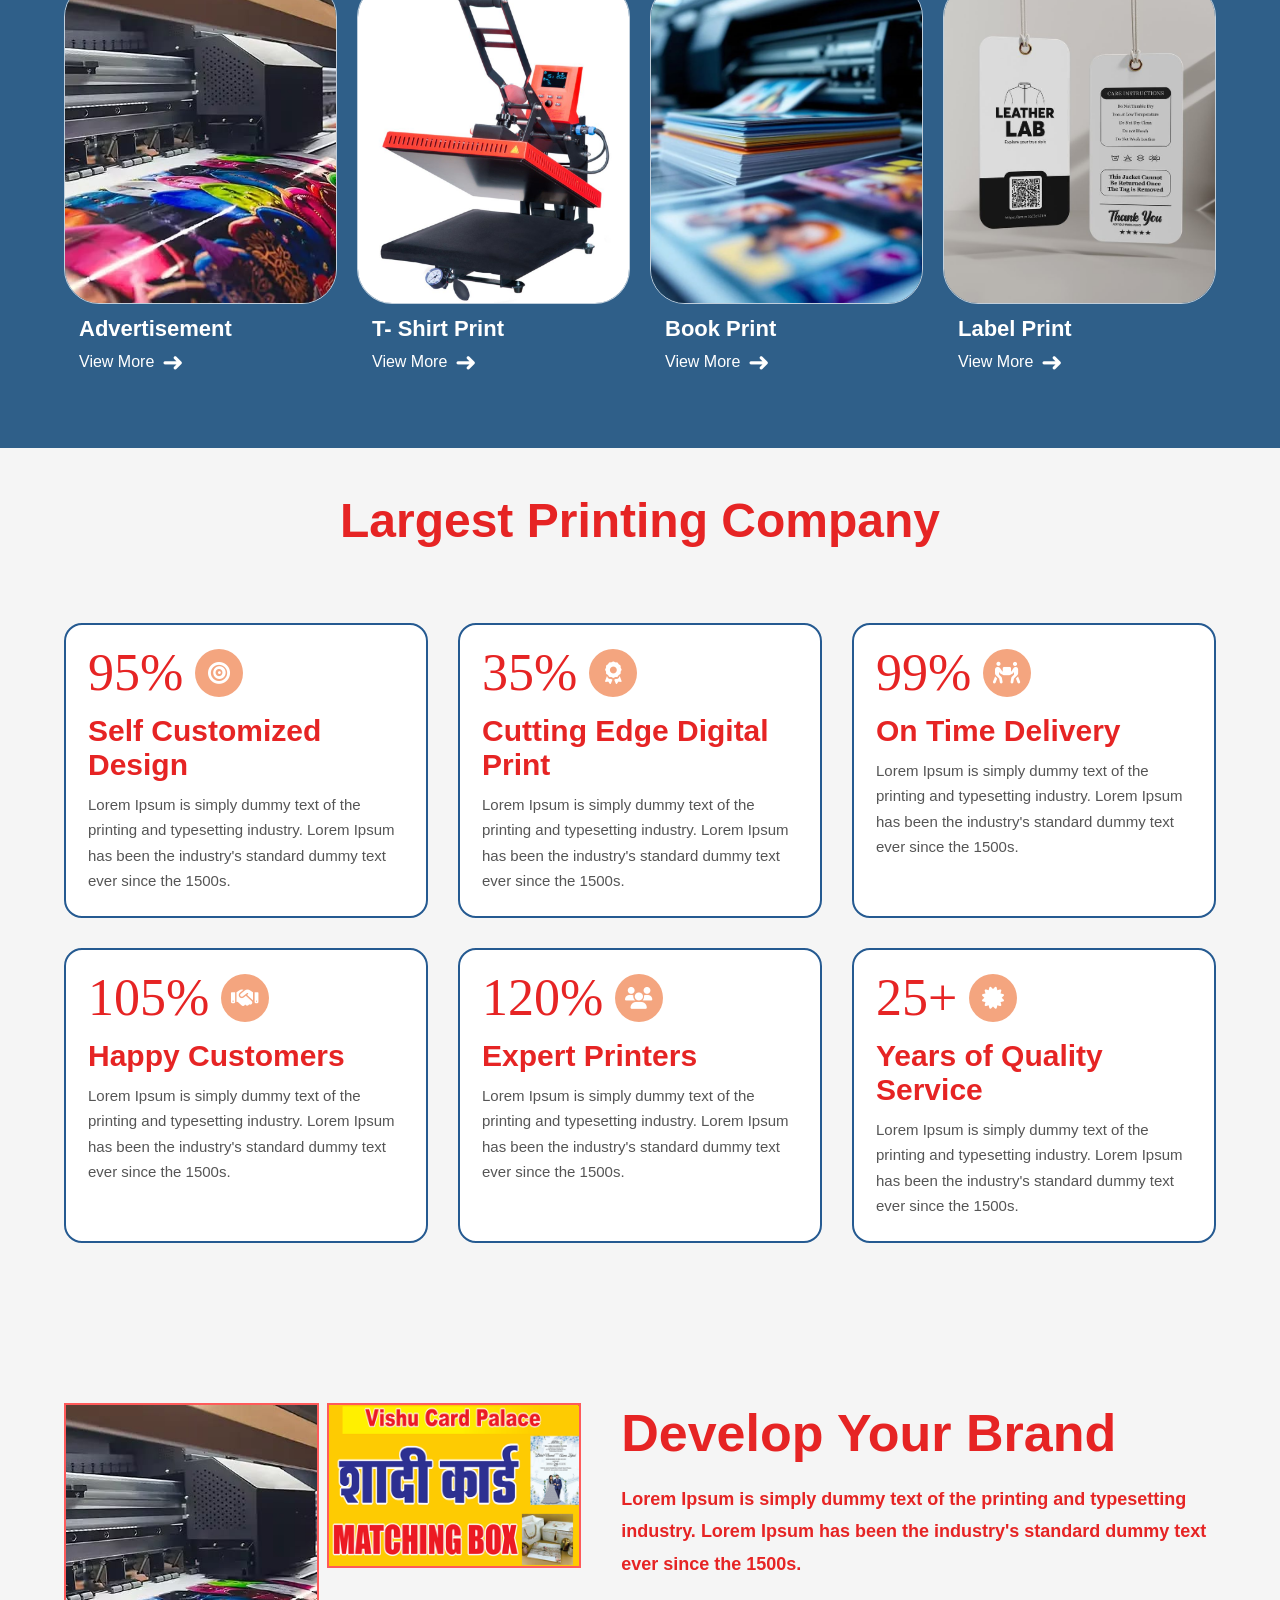
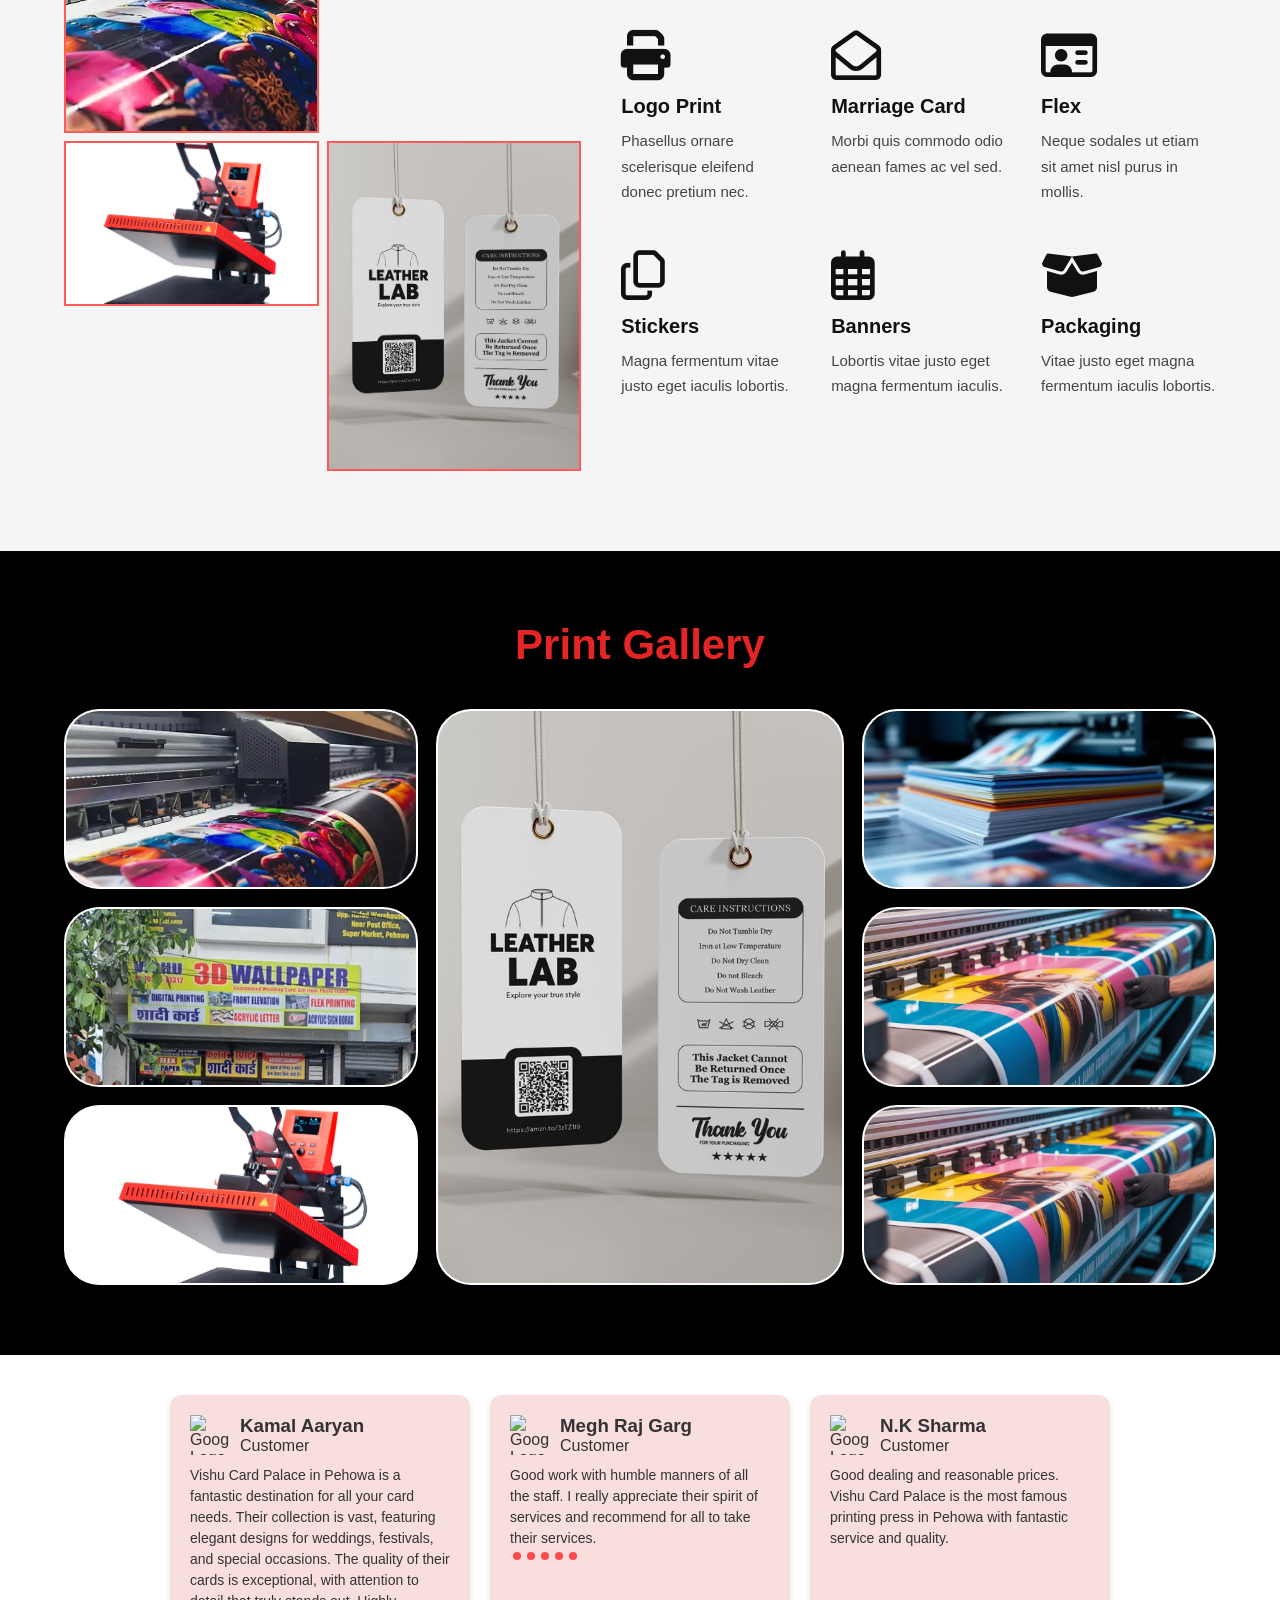
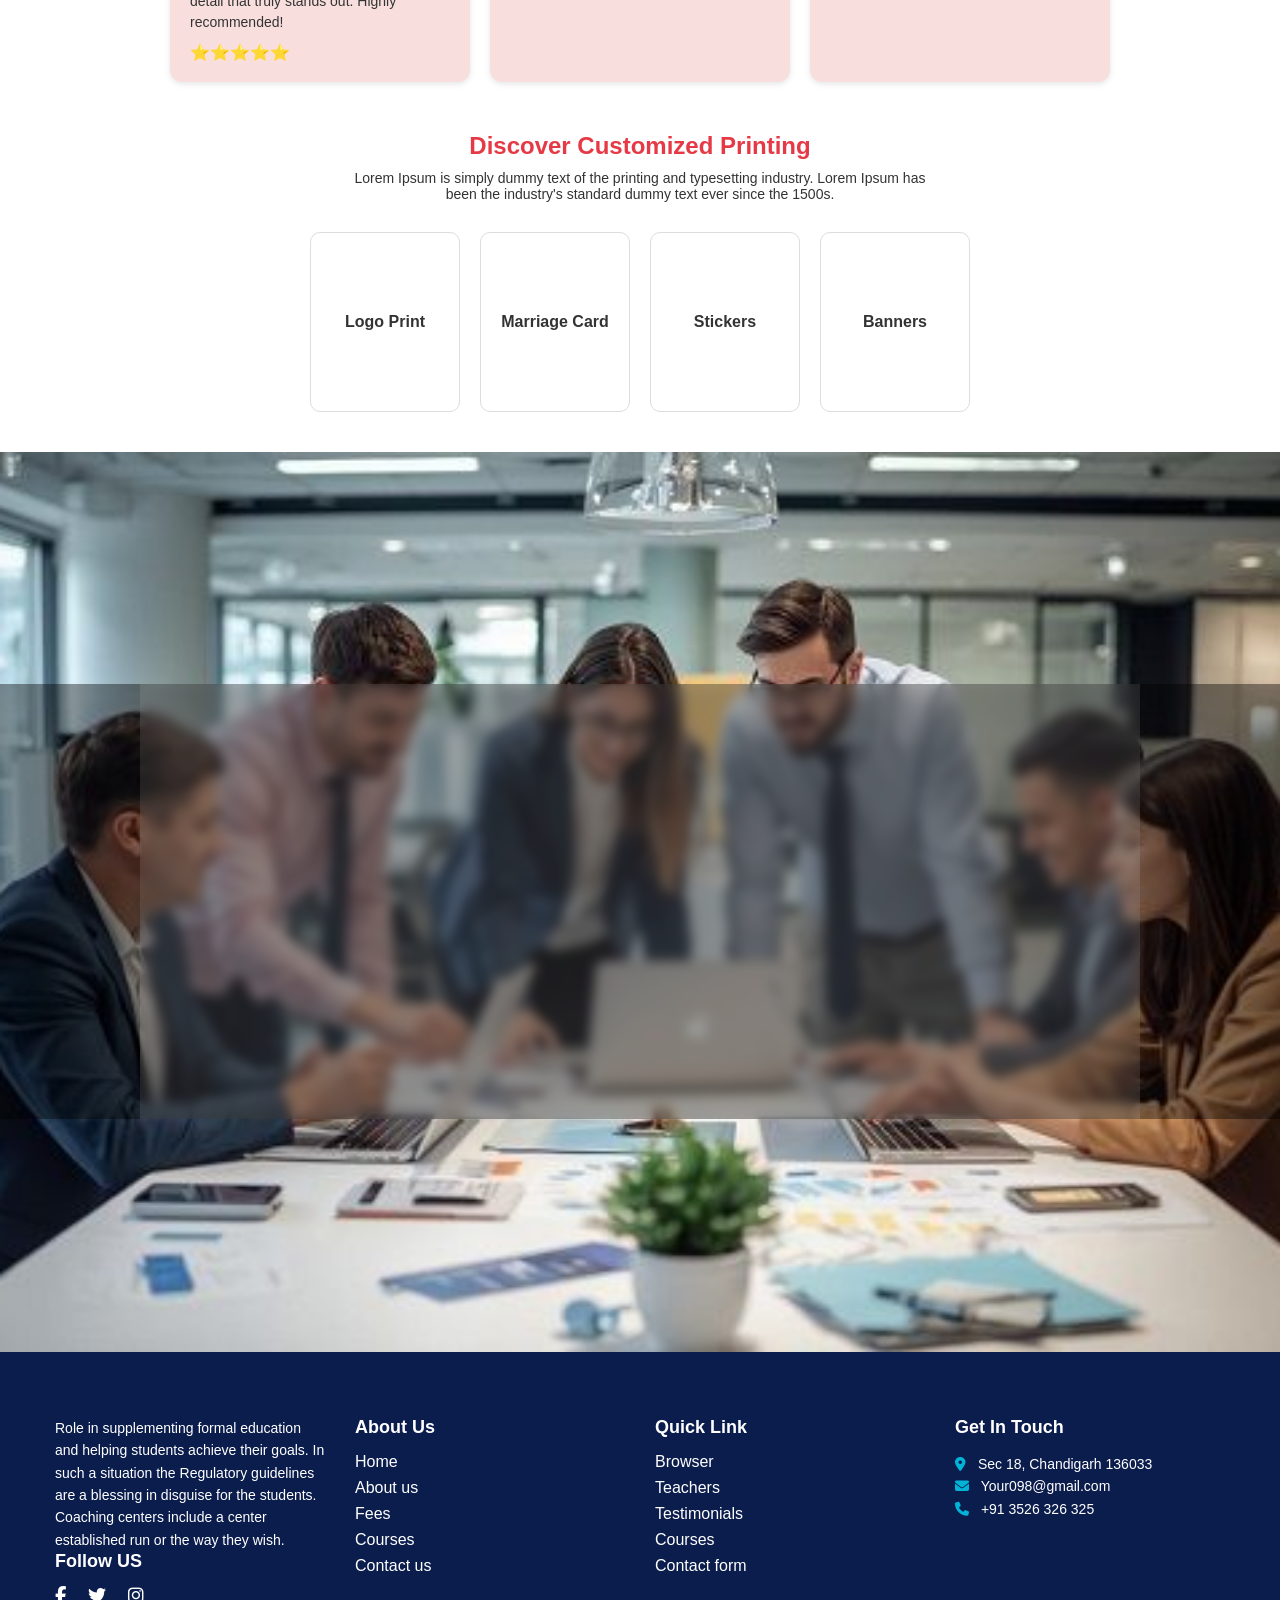
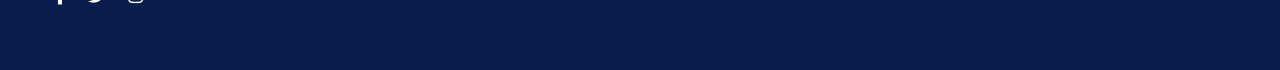
==== commit 8e2b5909: "Update index.html" ====
--- a/index.html
+++ b/index.html
@@ -42,7 +42,7 @@
             <nav>
                 <ul class="nav-links">
                     <li><a href="#" class="active">HOME</a></li>
-                    <li><a href="#">ABOUT US</a></li>
+                    <li><a href="about.html">ABOUT US</a></li>
                     <li><a href="#">GALLERY</a></li>
                     <li><a href="#">CONTACT US</a></li>
                 </ul>
@@ -740,4 +740,4 @@
 
 
 
-</html>+</html>
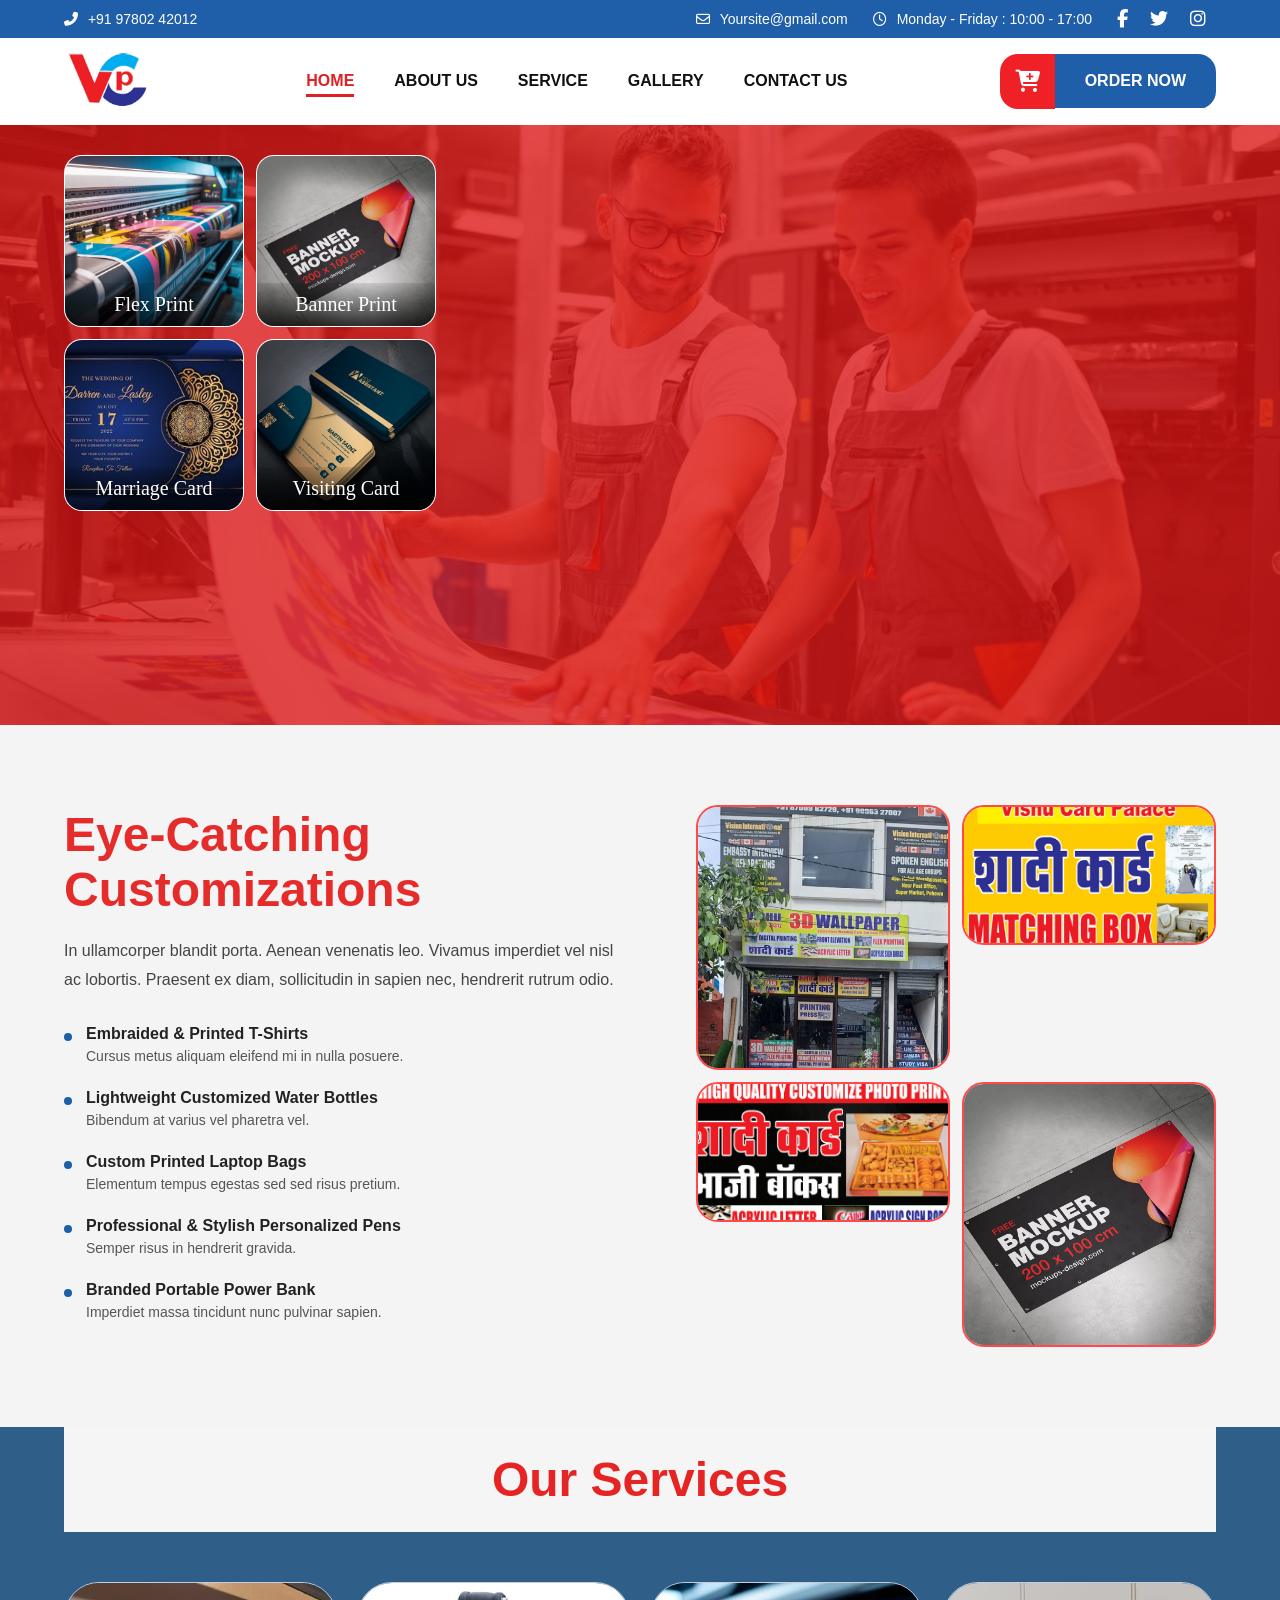
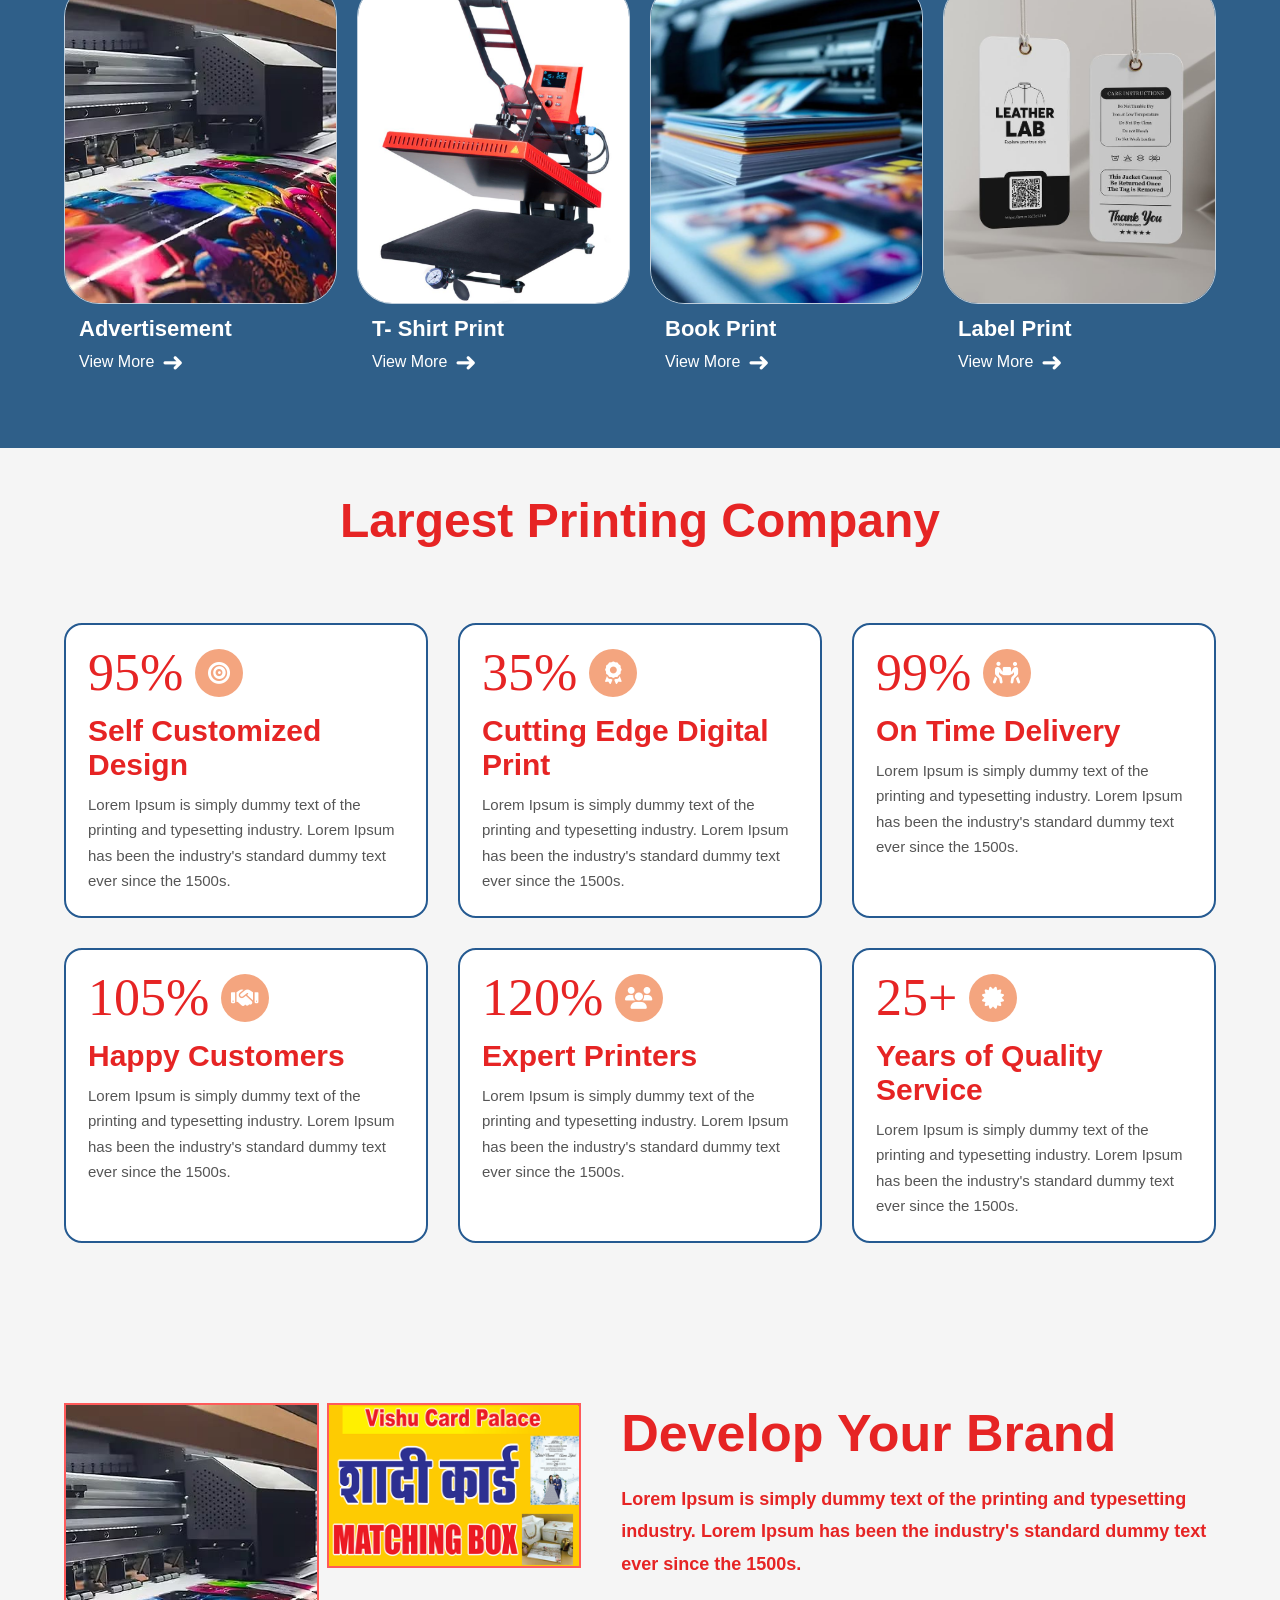
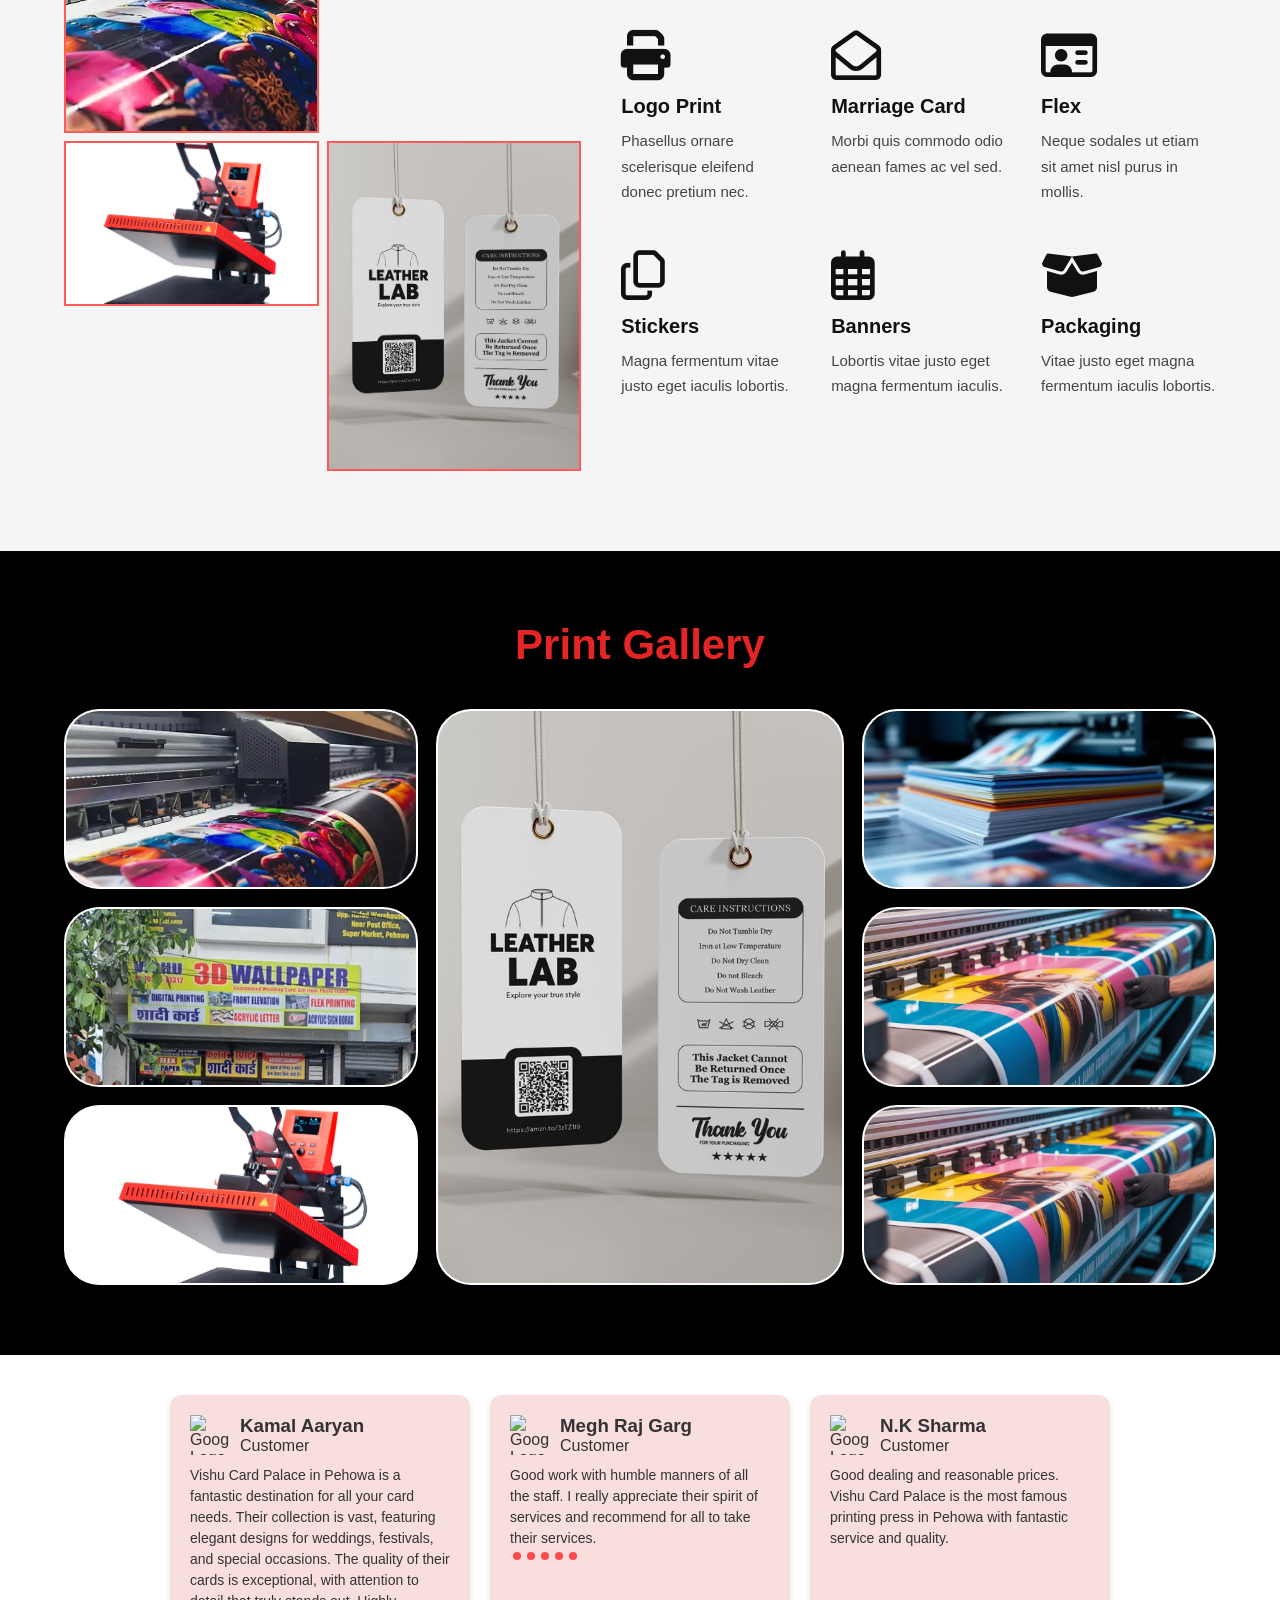
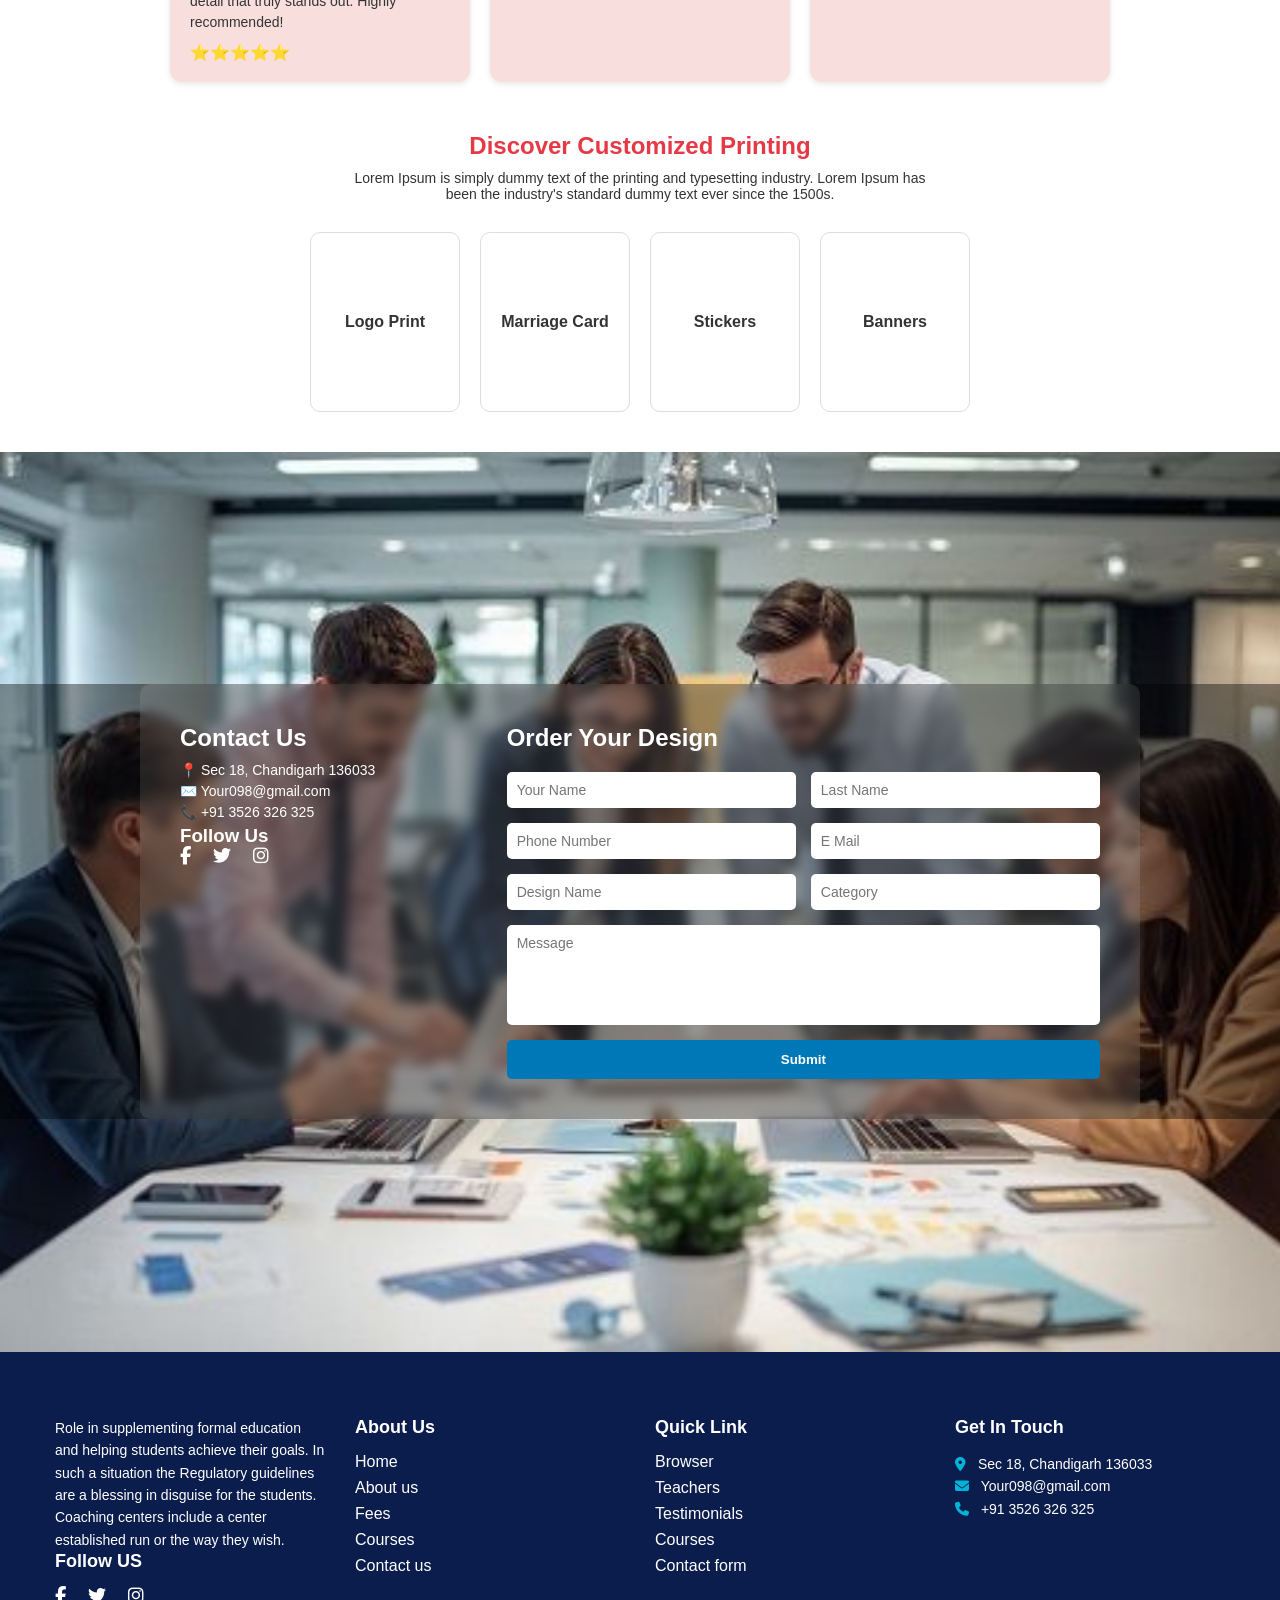
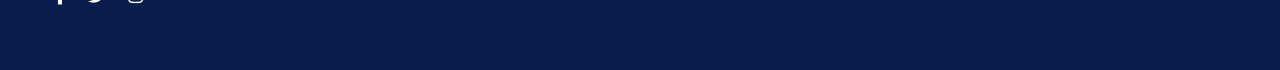
==== commit c3a2d0c1: "Update index.html" ====
--- a/index.html
+++ b/index.html
@@ -43,6 +43,7 @@
                 <ul class="nav-links">
                     <li><a href="#" class="active">HOME</a></li>
                     <li><a href="about.html">ABOUT US</a></li>
+                    <li><a href="service.html">SERVICE</a></li>
                     <li><a href="#">GALLERY</a></li>
                     <li><a href="#">CONTACT US</a></li>
                 </ul>
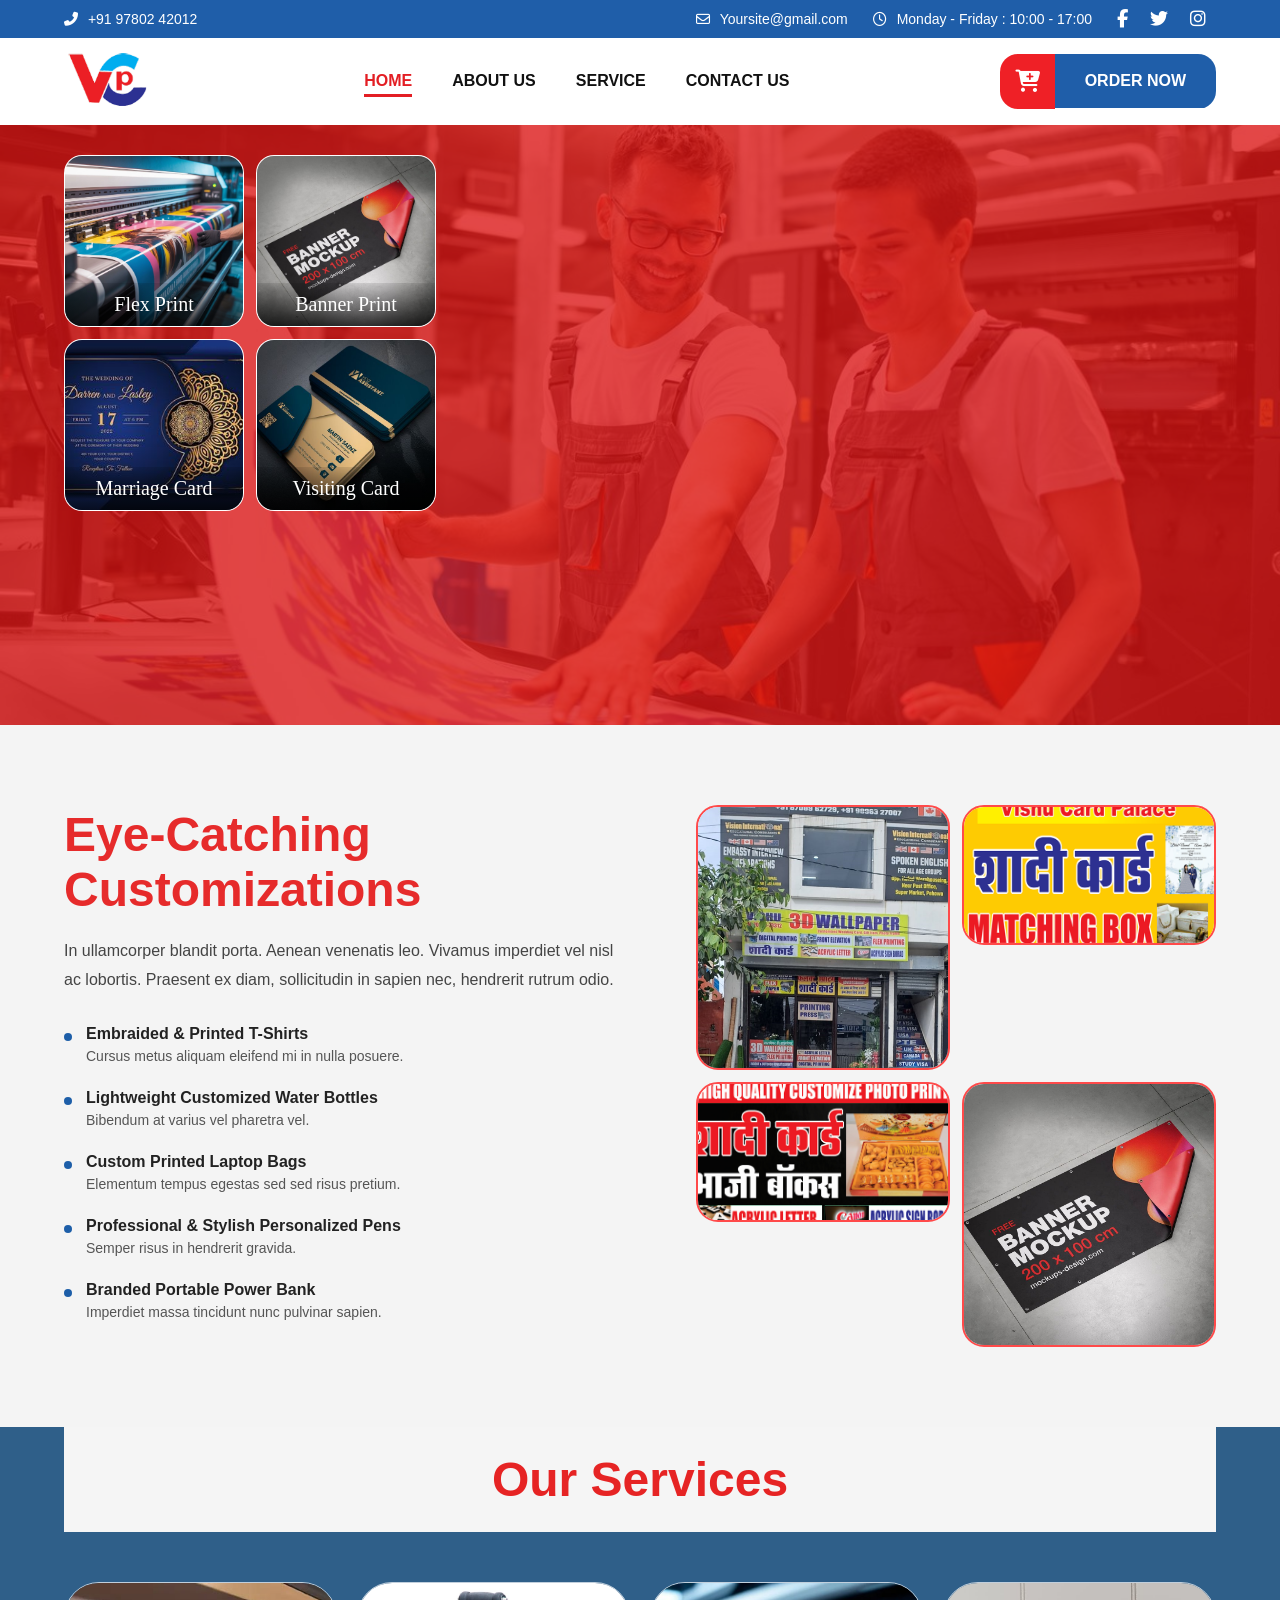
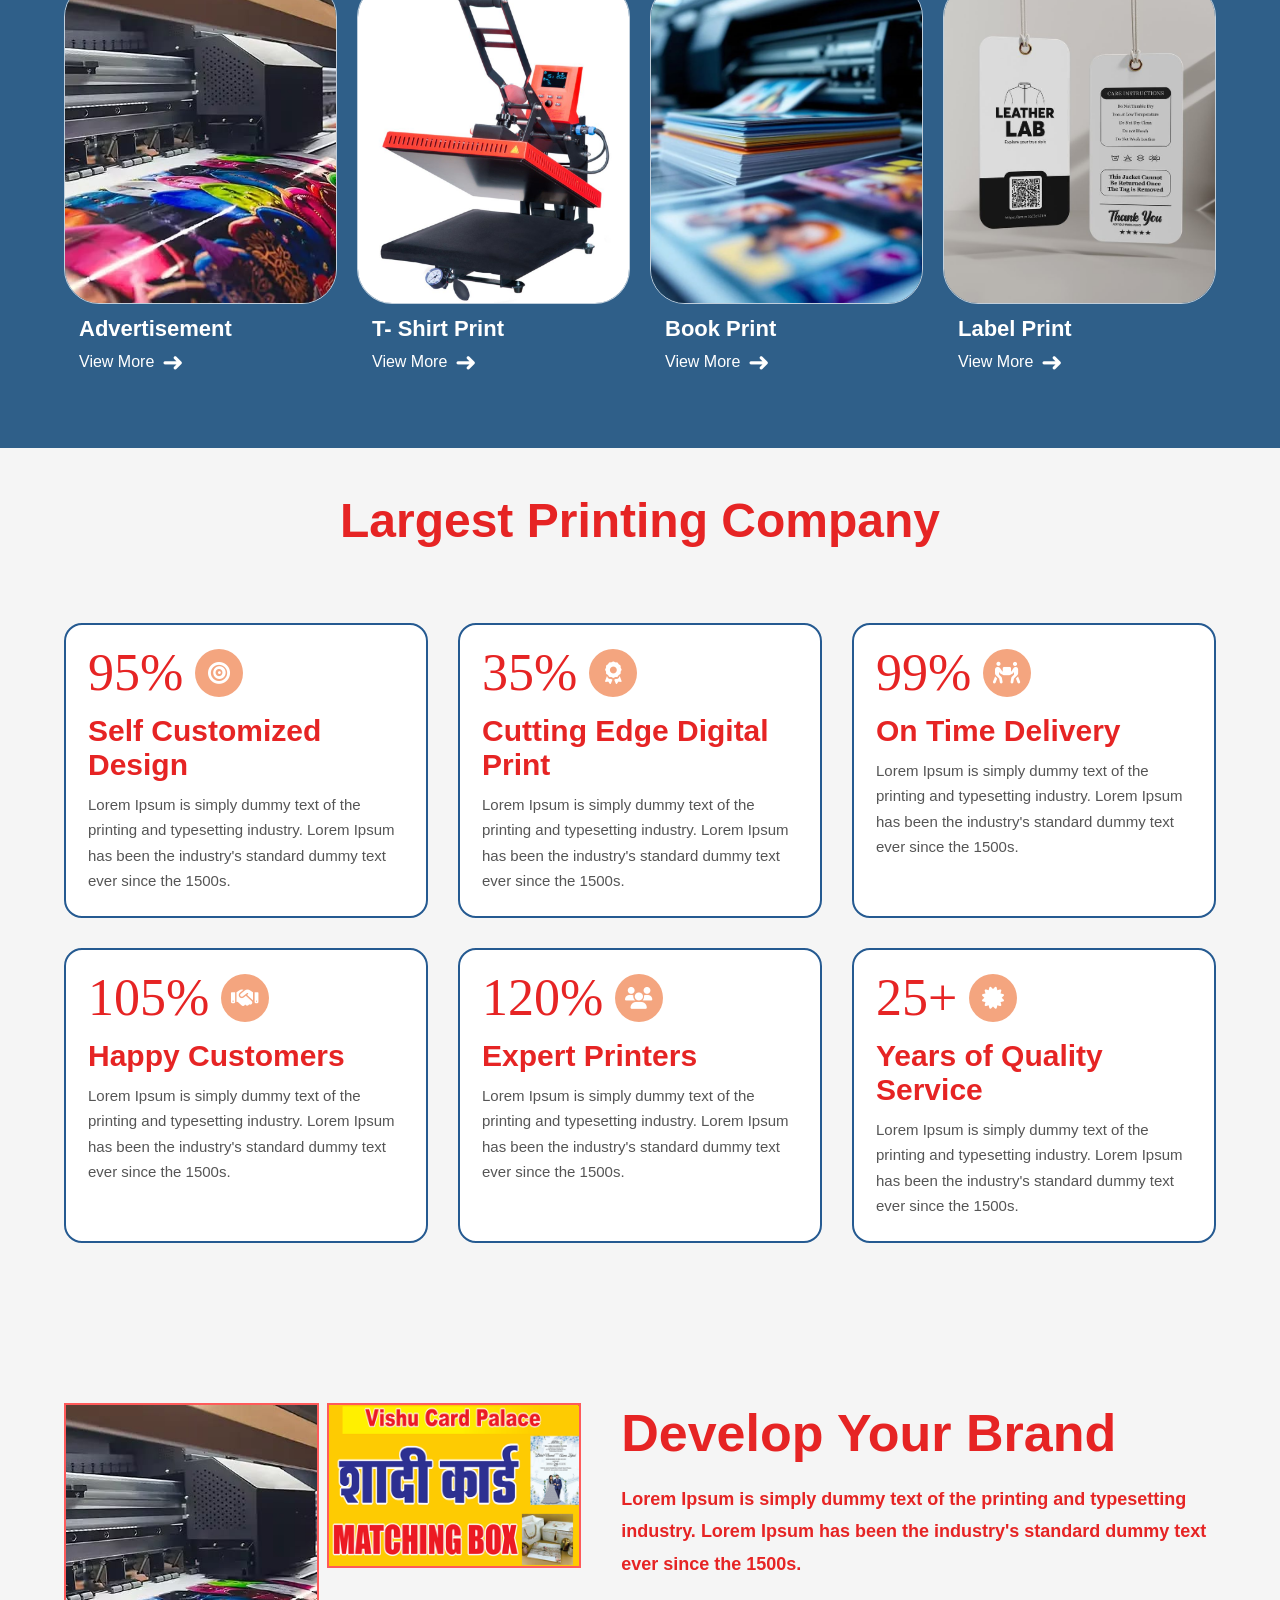
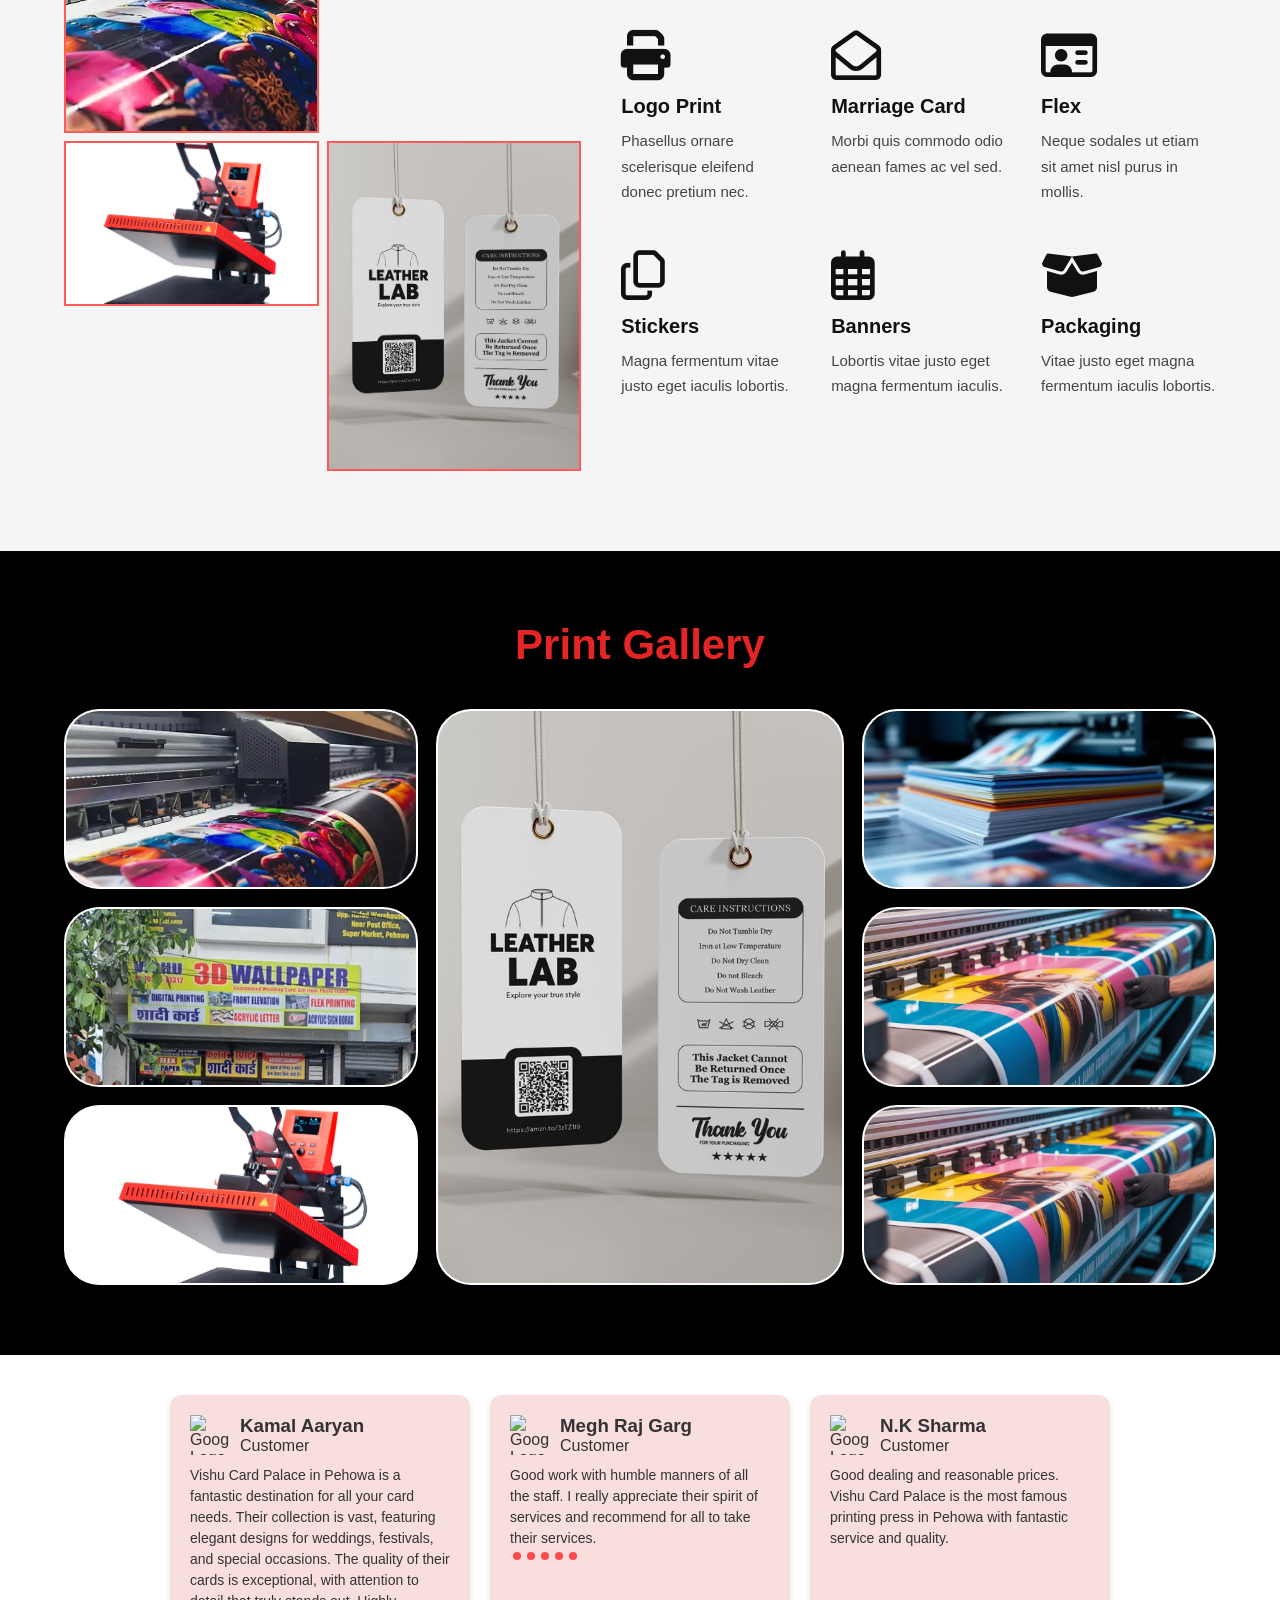
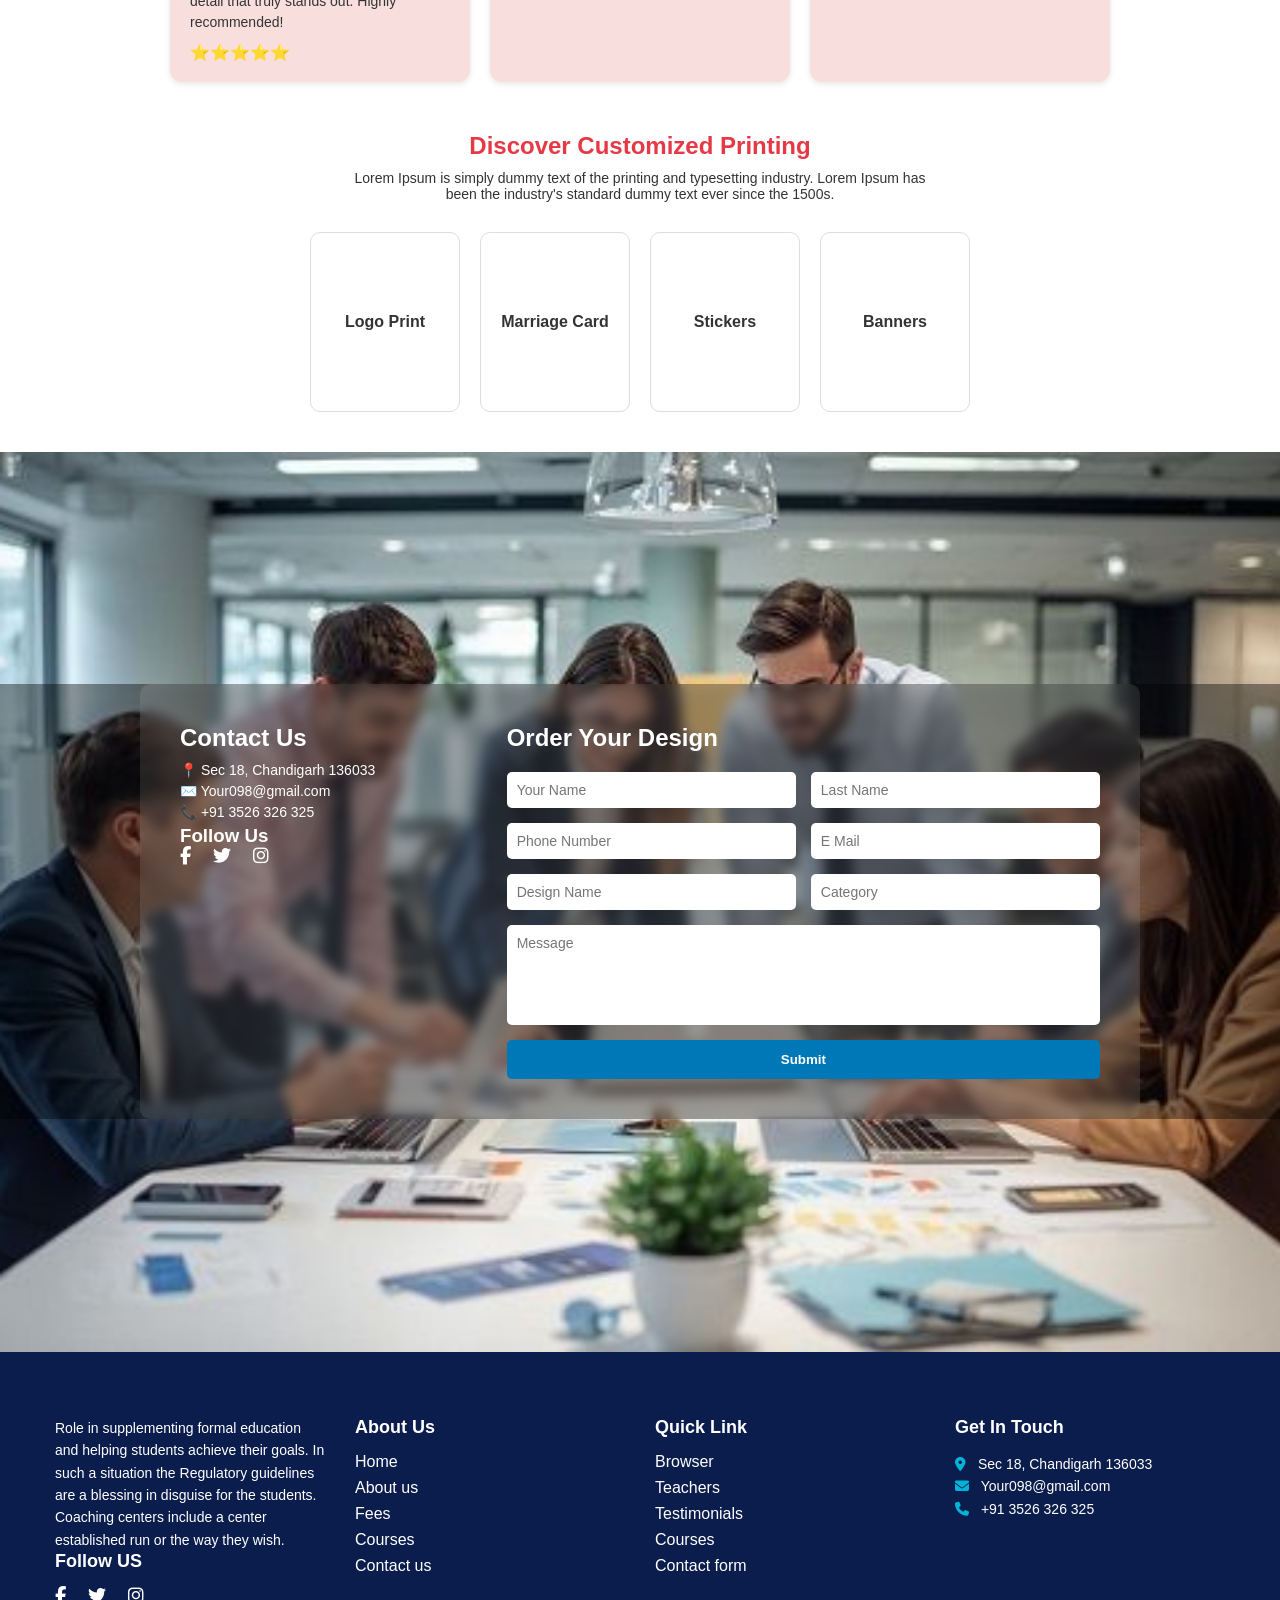
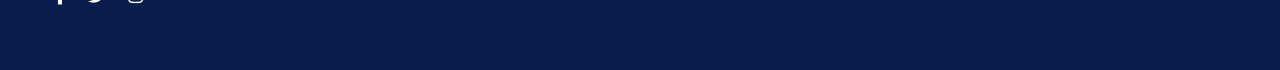
==== commit e9402a15: "Update index.html" ====
--- a/index.html
+++ b/index.html
@@ -41,11 +41,11 @@
             <!-- Navigation -->
             <nav>
                 <ul class="nav-links">
-                    <li><a href="#" class="active">HOME</a></li>
+                    <li><a href="index.html" class="active">HOME</a></li>
                     <li><a href="about.html">ABOUT US</a></li>
                     <li><a href="service.html">SERVICE</a></li>
-                    <li><a href="#">GALLERY</a></li>
-                    <li><a href="#">CONTACT US</a></li>
+                    
+                    <li><a href="contact.html">CONTACT US</a></li>
                 </ul>
             </nav>
 
